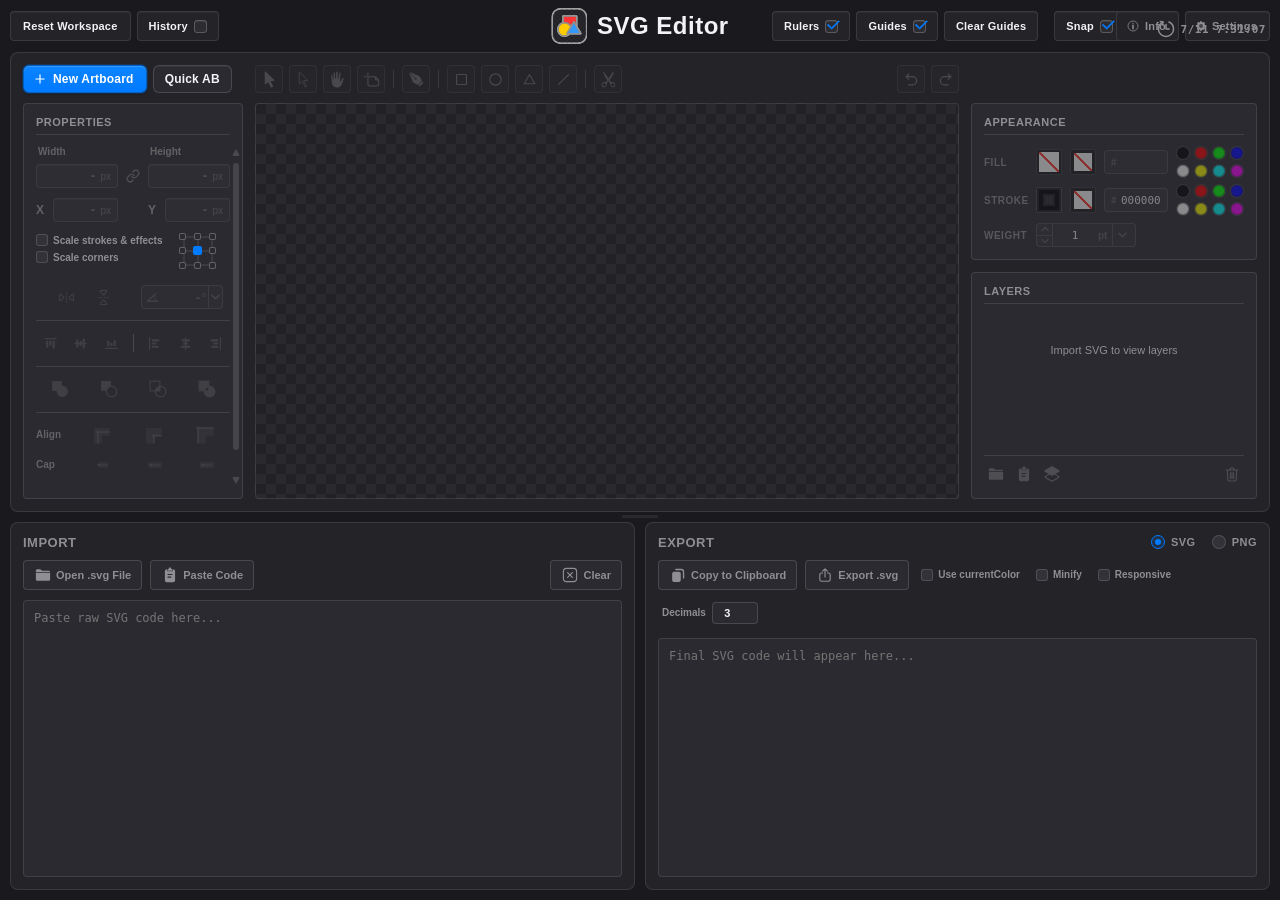
==== index.html @ 71829f22 "Add files via upload" ====
<!DOCTYPE html>
<html lang="en">
<head>
<meta charset="UTF-8">
<meta name="viewport" content="width=device-width, initial-scale=1.0">
<link rel="icon" type="image/svg+xml" href="images/SVG%20Shapes%20Logo%20MASTER.svg">
<link rel="apple-touch-icon" href="images/apple-touch-icon.png">
<title>SVG Editor</title>
  <link rel="stylesheet" href="css/style.css">
  <script>
    /* Restore the saved workspace split BEFORE first paint so the divider renders firmly at its
       saved position (no default-layout flash/jump). Set on documentElement so it inherits into
       the panels' flex-grow var; ui-common.js keeps the wrapper inline value in sync afterwards,
       and resetWorkspace() clears both. Mirrors the WS_KEY / applySplit logic in ui-common.js. */
    try {
      var pfWsSplit = parseFloat(localStorage.getItem('pf_wsSplit'));
      if (pfWsSplit >= 0 && pfWsSplit < 1) {
        document.documentElement.style.setProperty('--ws-top', pfWsSplit);
        document.documentElement.style.setProperty('--ws-bottom', 1 - pfWsSplit);
        if (pfWsSplit === 0) document.documentElement.classList.add('ws-top-collapsed');
      }
    } catch (e) {}
  </script>
</head>
<body>

<iframe id="cpIframe" src="pages/colorPicker/index.html" style="position: fixed; inset: 0; width: 100%; height: 100%; border: none; z-index: 9999; background: transparent; pointer-events: none;"></iframe>

  <div class="app-header">
    <div class="header-left-controls">
      <button class="ws-reset-btn" onclick="resetWorkspace()" title="Reset panel layout">Reset Workspace</button>
      <button id="btnToggleHistory" class="header-guide-btn" type="button" aria-pressed="false" title="Show the History panel"><span class="header-guide-label">History</span><span class="header-guide-check" aria-hidden="true"></span></button>
    </div>
    <h2><img class="app-logo" src="images/SVG%20Shapes%20Logo%20MASTER.svg" alt="" role="button" tabindex="0" aria-label="Load the SVG Editor logo into the editor">SVG Editor</h2>
    <div class="header-guide-controls" aria-label="Rulers and guides controls">
      <button id="btnToggleRulers" class="header-guide-btn is-checked" type="button" aria-pressed="true" title="Hide rulers"><span class="header-guide-label">Rulers</span><span class="header-guide-check" aria-hidden="true"></span></button>
      <button id="btnToggleGuides" class="header-guide-btn is-checked" type="button" aria-pressed="true" title="Hide guides"><span class="header-guide-label">Guides</span><span class="header-guide-check" aria-hidden="true"></span></button>
      <button id="btnClearGuides" class="header-guide-btn" type="button" title="Clear all guides">Clear Guides</button>
      <button id="btnToggleSnap" class="header-guide-btn header-snap-btn is-checked" type="button" aria-pressed="true" title="Disable snapping (hold Ctrl to invert while editing)"><span class="header-guide-label">Snap</span><span class="header-guide-check" aria-hidden="true"></span></button>
    </div>
    <div class="header-action-controls">
      <button id="btnAbout" class="settings-btn about-btn" type="button" title="SVG Editor Information" aria-haspopup="dialog" aria-expanded="false" aria-controls="aboutDialog">
        <svg class="icon-svg about-icon"><use href="#icon-info" xlink:href="#icon-info"></use></svg>
        <span>Info</span>
      </button>
      <button id="btnSettings" class="settings-btn" type="button" title="Settings" aria-label="Settings">
        <svg class="icon-svg settings-icon"><use href="#icon-settings" xlink:href="#icon-settings"></use></svg>
        <span>Settings</span>
      </button>
    </div>
    <button id="appVersion" class="app-version" type="button" data-app-version hidden aria-haspopup="dialog" aria-expanded="false" aria-controls="versionDialog" aria-label="Open official version details">
      <svg class="icon-svg app-version-icon"><use href="#icon-version" xlink:href="#icon-version"></use></svg>
      <span class="app-version-text" data-app-version-text></span>
    </button>
  </div>

  <div id="aboutOverlay" class="about-overlay" hidden>
    <section id="aboutDialog" class="about-dialog" role="dialog" aria-modal="true" aria-labelledby="aboutDialogTitle" aria-describedby="aboutDescription">
      <div class="about-dialog-head">
        <h3 id="aboutDialogTitle" class="about-dialog-title">
          <svg class="icon-svg about-title-icon" aria-hidden="true"><use href="#icon-info" xlink:href="#icon-info"></use></svg>
          <span>Information</span>
        </h3>
        <button id="aboutCloseBtn" class="about-close-btn" type="button" aria-label="Close Information">&times;</button>
      </div>

      <div class="about-dialog-body">
        <div class="about-hero">
          <img class="about-logo" src="images/SVG%20Shapes%20Logo%20MASTER.svg" alt="" aria-hidden="true">
          <div class="about-intro">
            <h2 class="about-app-name">SVG Editor</h2>
            <p class="about-copyright-subhead">&copy; 2026 Scott Simon. All rights reserved.</p>
            <p id="aboutDescription" class="about-description">A focused browser-based workspace for creating, editing, optimizing, and exporting SVG artwork. Designed to make everyday vector work fast, approachable, and precise.</p>
          </div>
        </div>

        <div class="about-meta-grid">
          <div class="about-meta-card">
            <span>Version</span>
            <strong data-app-version hidden></strong>
          </div>
          <div class="about-meta-card">
            <span>Made by</span>
            <strong>Scott Simon</strong>
          </div>
        </div>

        <p class="about-build-note">Built with HTML, CSS, and JavaScript.</p>
      </div>

      <div class="about-dialog-footer">
        <button id="aboutDismissBtn" class="about-dismiss-btn" type="button">Close</button>
      </div>
    </section>
  </div>

  <div id="versionOverlay" class="version-overlay" hidden>
    <section id="versionDialog" class="version-dialog" role="dialog" aria-modal="true" aria-labelledby="versionDialogTitle">
      <div class="version-dialog-head">
        <div class="version-dialog-id">
          <span class="version-dialog-icon">
            <svg class="icon-svg"><use href="#icon-version" xlink:href="#icon-version"></use></svg>
          </span>
          <div class="version-dialog-title-wrap">
            <span class="version-kicker">Official Version</span>
            <h3 id="versionDialogTitle" class="version-dialog-title">SVG Editor</h3>
          </div>
        </div>
        <button id="versionCloseBtn" class="version-close-btn" type="button" aria-label="Close official version details">
          <svg class="icon-svg"><use href="#icon-clear" xlink:href="#icon-clear"></use></svg>
        </button>
      </div>

      <div class="version-dialog-body">
        <div class="version-stamp">
          <span class="version-stamp-label">Last Updated</span>
          <strong id="versionFullDateTime" data-version-detail="fullDateTime"></strong>
        </div>
        <div class="version-detail-grid">
          <div class="version-detail">
            <span>Day</span>
            <strong data-version-detail="dayOfWeek"></strong>
          </div>
          <div class="version-detail">
            <span>Month</span>
            <strong data-version-detail="month"></strong>
          </div>
          <div class="version-detail">
            <span>Date</span>
            <strong data-version-detail="dateLong"></strong>
          </div>
          <div class="version-detail">
            <span>Time</span>
            <strong data-version-detail="time"></strong>
          </div>
        </div>
      </div>
    </section>
  </div>

  <div id="newArtboardOverlay" class="na-overlay" hidden>
    <section id="newArtboardDialog" class="na-dialog" role="dialog" aria-modal="true" aria-labelledby="naDialogTitle">
      <div class="na-head">
        <h3 id="naDialogTitle" class="na-title">New Artboard</h3>
        <button id="naCloseBtn" class="na-close-btn" type="button" aria-label="Close" onclick="closeNewArtboard()">&times;</button>
      </div>

      <div class="na-body">
        <div class="na-main">
          <div class="na-preview-wrap">
            <div class="na-stage"><div class="na-preview" id="naPreview"></div></div>
            <span class="na-preview-dims" id="naPreviewDims">1024 &times; 1024</span>
          </div>
          <div class="na-fields">
            <div class="na-field-rows">
              <label class="na-field">
                <span class="na-field-label">Width</span>
                <span class="na-input-wrap"><input id="naWidth" class="na-input" type="number" min="1" max="10000" inputmode="numeric" autocomplete="off" spellcheck="false" value="1024"><span class="na-unit">px</span></span>
              </label>
              <label class="na-field">
                <span class="na-field-label">Height</span>
                <span class="na-input-wrap"><input id="naHeight" class="na-input" type="number" min="1" max="10000" inputmode="numeric" autocomplete="off" spellcheck="false" value="1024"><span class="na-unit">px</span></span>
              </label>
              <span class="na-bracket" aria-hidden="true"></span>
              <button id="naConstrain" class="na-constrain" type="button" aria-pressed="false" aria-label="Constrain proportions" title="Constrain proportions">
                <svg class="icon-svg"><use href="#icon-link" xlink:href="#icon-link"></use></svg>
              </button>
            </div>
          </div>
        </div>

        <div class="na-presets" id="naPresets" role="group" aria-label="Preset artboard sizes">
          <button class="na-preset" type="button" data-w="24" data-h="24">24&times;24</button>
          <button class="na-preset" type="button" data-w="1024" data-h="1024">1024&times;1024</button>
          <button class="na-preset" type="button" data-w="2048" data-h="2048">2048&times;2048</button>
          <button class="na-preset" type="button" data-w="1920" data-h="1080">1920&times;1080</button>
          <button class="na-preset" type="button" data-w="3840" data-h="2160">3840&times;2160</button>
        </div>
      </div>

      <div class="na-footer" id="naFooter">
        <button class="na-btn na-btn-ghost" type="button" onclick="closeNewArtboard()">Cancel</button>
        <button id="naCreateBtn" class="na-btn na-btn-primary" type="button" onclick="confirmNewArtboard()">Create</button>
      </div>

      <div class="na-confirm" id="naConfirm" hidden>
        <p class="na-confirm-msg">Replace the current artwork? Your loaded SVG will be discarded.</p>
        <div class="na-confirm-actions">
          <button class="na-btn na-btn-ghost" type="button" onclick="cancelReplaceArtboard()">Keep Current</button>
          <button class="na-btn na-btn-danger" type="button" onclick="commitNewArtboard()">Replace &amp; Create</button>
        </div>
      </div>
    </section>
  </div>

  <div class="layout-wrapper">
    <div class="panel">
      <div class="panel-header-row">
        <div class="new-artboard-actions">
          <button id="btnNewArtboard" class="new-artboard-btn" type="button" onclick="openNewArtboard()" title="Create a new blank artboard">
            <svg class="icon-svg"><use href="#icon-plus" xlink:href="#icon-plus"></use></svg>
            <span>New Artboard</span>
          </button>
          <button id="btnQuickArtboard" class="quick-artboard-btn" type="button" onclick="createQuickArtboard()" title="Immediately start a new 1024 × 1024 project">Quick AB</button>
        </div>
        <div class="canvas-toolbar">
          <button id="btnSelectionTool" class="canvas-tool-btn" onclick="toggleSelectionTool(this)" title="Selection (V)" aria-label="Selection Tool" disabled>
            <svg class="icon-svg"><use href="#icon-selection-tool" xlink:href="#icon-selection-tool"></use></svg>
          </button>
          <button id="btnDirectSelectionTool" class="canvas-tool-btn" onclick="toggleDirectSelectionTool(this)" title="Direct Selection (A)" aria-label="Direct Selection Tool" disabled>
            <svg class="icon-svg"><use href="#icon-direct-selection" xlink:href="#icon-direct-selection"></use></svg>
          </button>
          <button id="btnHandTool" class="canvas-tool-btn" onclick="toggleHandTool(this)" title="Hand" aria-label="Hand Tool" disabled>
            <svg class="icon-svg"><use href="#icon-hand-tool" xlink:href="#icon-hand-tool"></use></svg>
          </button>
          <button id="btnArtboardTool" class="canvas-tool-btn" onclick="toggleArtboardTool(this)" title="Artboard (Shift+O)" aria-label="Artboard Tool" disabled>
            <svg class="icon-svg"><use href="#icon-artboard-tool" xlink:href="#icon-artboard-tool"></use></svg>
          </button>
          <span class="canvas-toolbar-divider" aria-hidden="true"></span>
          <button id="btnPenTool" class="canvas-tool-btn" onclick="togglePenTool(this)" title="Pen (P)" aria-label="Pen Tool" disabled>
            <svg class="icon-svg"><use href="#icon-pen-tool" xlink:href="#icon-pen-tool"></use></svg>
          </button>
          <span class="canvas-toolbar-divider" aria-hidden="true"></span>
          <button id="btnRectTool" class="canvas-tool-btn" onclick="toggleRectTool(this)" title="Rectangle (R)" aria-label="Rectangle Tool" disabled>
            <svg class="icon-svg"><use href="#icon-rect-tool" xlink:href="#icon-rect-tool"></use></svg>
          </button>
          <button id="btnEllipseTool" class="canvas-tool-btn" onclick="toggleEllipseTool(this)" title="Ellipse (E)" aria-label="Ellipse Tool" disabled>
            <svg class="icon-svg"><use href="#icon-ellipse-tool" xlink:href="#icon-ellipse-tool"></use></svg>
          </button>
          <button id="btnTriangleTool" class="canvas-tool-btn" onclick="toggleTriangleTool(this)" title="Triangle" aria-label="Triangle Tool" disabled>
            <svg class="icon-svg"><use href="#icon-triangle-tool" xlink:href="#icon-triangle-tool"></use></svg>
          </button>
          <button id="btnLineTool" class="canvas-tool-btn" onclick="toggleLineTool(this)" title="Line Segment (L)" aria-label="Line Segment Tool" disabled>
            <svg class="icon-svg"><use href="#icon-line-tool" xlink:href="#icon-line-tool"></use></svg>
          </button>
          <span class="canvas-toolbar-divider" aria-hidden="true"></span>
          <button id="btnScissorsTool" class="canvas-tool-btn" onclick="toggleScissorsTool(this)" title="Scissors (C)" aria-label="Scissors Tool" disabled>
            <svg class="icon-svg"><use href="#icon-scissors-tool" xlink:href="#icon-scissors-tool"></use></svg>
          </button>
        </div>
        <div class="history-bar">
          <button id="btnUndo" class="canvas-tool-btn" onclick="undoHistory()" title="Undo (Ctrl+Z)" aria-label="Undo" disabled>
            <svg class="icon-svg"><use href="#icon-undo" xlink:href="#icon-undo"></use></svg>
          </button>
          <button id="btnRedo" class="canvas-tool-btn" onclick="redoHistory()" title="Redo (Ctrl+Shift+Z)" aria-label="Redo" disabled>
            <svg class="icon-svg"><use href="#icon-redo" xlink:href="#icon-redo"></use></svg>
          </button>
        </div>
        <div class="pen-mode-bar" id="penModeBar" hidden>
          <button id="btnPenModeDraw" class="pen-mode-btn active" type="button" onclick="setPenToolMode('draw', this)" title="Pen: draw paths">Draw</button>
          <button id="btnPenModeAdd" class="pen-mode-btn" type="button" onclick="setPenToolMode('add', this)" title="Pen: add anchor points">Add</button>
          <button id="btnPenModeMinus" class="pen-mode-btn" type="button" onclick="setPenToolMode('minus', this)" title="Pen: delete anchor points">Minus</button>
        </div>
      </div>

        <div class="preview-container">
          <div class="side-panel panel-properties">
            <h4 class="panel-title">
            <span>Properties</span>
          </h4>
          <div class="props-wrap" id="propertiesWrap">
            <div class="props-scroll" id="propertiesScroll">
          <p class="props-empty" id="propertiesEmpty" hidden>No selection.</p>
          <div class="props-grid is-empty" id="propertiesGrid">
            <label class="prop-label" for="propX" title="Drag to change · click to type">X</label>
            <div class="prop-field"><input class="prop-value" id="propX" type="text" inputmode="decimal" autocomplete="off" spellcheck="false" value="-" disabled><span class="prop-unit">px</span></div>
            <label class="prop-label" for="propY" title="Drag to change · click to type">Y</label>
            <div class="prop-field"><input class="prop-value" id="propY" type="text" inputmode="decimal" autocomplete="off" spellcheck="false" value="-" disabled><span class="prop-unit">px</span></div>
            <label class="prop-label" for="propWidth" title="Drag to change · click to type">Width</label>
            <div class="prop-field"><input class="prop-value" id="propWidth" type="text" inputmode="decimal" autocomplete="off" spellcheck="false" value="-" disabled><span class="prop-unit">px</span></div>
            <label class="prop-label" for="propHeight" title="Drag to change · click to type">Height</label>
            <div class="prop-field"><input class="prop-value" id="propHeight" type="text" inputmode="decimal" autocomplete="off" spellcheck="false" value="-" disabled><span class="prop-unit">px</span></div>
            <button id="propConstrainBtn" class="props-link" type="button" aria-pressed="false" title="Constrain proportions" aria-label="Constrain Width and Height proportions" disabled>
              <svg class="icon-svg"><use href="#icon-link" xlink:href="#icon-link"></use></svg>
            </button>
            <div class="props-scale-opts" id="propsScaleOpts">
              <label class="cb-label"><input type="checkbox" id="propScaleStrokes" onchange="toggleScaleStrokesEffects(this.checked)"> <span class="cb-custom"></span> Scale strokes &amp; effects</label>
              <label class="cb-label"><input type="checkbox" id="propScaleCorners" onchange="toggleScaleCorners(this.checked)"> <span class="cb-custom"></span> Scale corners</label>
              <label class="cb-label props-ab-only"><input type="checkbox" id="propScaleContents" onchange="toggleScaleContentsWithArtboard(this.checked)"> <span class="cb-custom"></span> Scale contents with artboard</label>
            </div>
            <div class="props-transform" id="propsTransformGroup">
              <div class="props-flip-group" role="group" aria-label="Flip selected element">
                <button class="props-transform-btn" type="button" data-prop-flip="horizontal" title="Flip Horizontally" aria-label="Flip Horizontally" disabled>
                  <svg class="icon-svg"><use href="#icon-flip-horizontal" xlink:href="#icon-flip-horizontal"></use></svg>
                </button>
                <button class="props-transform-btn" type="button" data-prop-flip="vertical" title="Flip Vertically" aria-label="Flip Vertically" disabled>
                  <svg class="icon-svg"><use href="#icon-flip-vertical" xlink:href="#icon-flip-vertical"></use></svg>
                </button>
              </div>
              <div class="props-rotate-field" role="group" aria-label="Rotate selected element">
                <svg class="icon-svg props-angle-icon" id="propAngleIcon" title="Drag to rotate"><use href="#icon-angle" xlink:href="#icon-angle"></use></svg>
                <input class="prop-rotate-value" id="propRotate" type="text" inputmode="decimal" autocomplete="off" spellcheck="false" value="-" disabled>
                <span class="prop-unit">&deg;</span>
                <button class="props-rotate-dd-btn" id="propRotatePreset" type="button" tabindex="-1" title="Angle presets (45°)" aria-label="Angle presets" disabled>
                  <svg viewBox="0 0 10 6" aria-hidden="true"><path d="M1 1L5 5L9 1" fill="none" stroke="currentColor" stroke-width="1.4" stroke-linecap="round" stroke-linejoin="round"/></svg>
                </button>
              </div>
            </div>
            <div class="props-align" id="propsAlignGroup" role="group" aria-label="Align selected element to artboard">
              <button class="props-align-btn" type="button" data-prop-align="top" title="Vertical Align Top" aria-label="Vertical Align Top" disabled>
                <svg class="icon-svg"><use href="#icon-align-top" xlink:href="#icon-align-top"></use></svg>
              </button>
              <button class="props-align-btn" type="button" data-prop-align="vcenter" title="Vertical Align Center" aria-label="Vertical Align Center" disabled>
                <svg class="icon-svg"><use href="#icon-align-vcenter" xlink:href="#icon-align-vcenter"></use></svg>
              </button>
              <button class="props-align-btn" type="button" data-prop-align="bottom" title="Vertical Align Bottom" aria-label="Vertical Align Bottom" disabled>
                <svg class="icon-svg"><use href="#icon-align-bottom" xlink:href="#icon-align-bottom"></use></svg>
              </button>
              <span class="props-align-divider" aria-hidden="true"></span>
              <button class="props-align-btn" type="button" data-prop-align="left" title="Horizontal Align Left" aria-label="Horizontal Align Left" disabled>
                <svg class="icon-svg"><use href="#icon-align-left" xlink:href="#icon-align-left"></use></svg>
              </button>
              <button class="props-align-btn" type="button" data-prop-align="hcenter" title="Horizontal Align Center" aria-label="Horizontal Align Center" disabled>
                <svg class="icon-svg"><use href="#icon-align-hcenter" xlink:href="#icon-align-hcenter"></use></svg>
              </button>
              <button class="props-align-btn" type="button" data-prop-align="right" title="Horizontal Align Right" aria-label="Horizontal Align Right" disabled>
                <svg class="icon-svg"><use href="#icon-align-right" xlink:href="#icon-align-right"></use></svg>
              </button>
            </div>
            <div class="props-pathfinder" id="propsPathfinderGroup" role="group" aria-label="Pathfinder">
              <button class="props-pf-btn" type="button" data-pf-op="unite" title="Pathfinder: Unite" aria-label="Pathfinder Unite" disabled>
                <svg class="icon-svg"><use href="#icon-pathfinder-unite" xlink:href="#icon-pathfinder-unite"></use></svg>
              </button>
              <button class="props-pf-btn" type="button" data-pf-op="minus-front" title="Pathfinder: Minus Front" aria-label="Pathfinder Minus Front" disabled>
                <svg class="icon-svg"><use href="#icon-pathfinder-minus-front" xlink:href="#icon-pathfinder-minus-front"></use></svg>
              </button>
              <button class="props-pf-btn" type="button" data-pf-op="intersect" title="Pathfinder: Intersect" aria-label="Pathfinder Intersect" disabled>
                <svg class="icon-svg"><use href="#icon-pathfinder-intersect" xlink:href="#icon-pathfinder-intersect"></use></svg>
              </button>
              <button class="props-pf-btn" type="button" data-pf-op="exclude" title="Pathfinder: Exclude" aria-label="Pathfinder Exclude" disabled>
                <svg class="icon-svg"><use href="#icon-pathfinder-exclude" xlink:href="#icon-pathfinder-exclude"></use></svg>
              </button>
            </div>
            <div class="props-stroke-opts" id="propsStrokeOptsGroup" role="group" aria-label="Stroke options">
              <div class="props-stroke-row" role="group" aria-label="Align stroke">
                <span class="props-stroke-label">Align</span>
                <button class="props-stroke-btn" type="button" data-stroke-align="center" title="Align Stroke: Center" aria-label="Align Stroke to Center" aria-pressed="false" disabled>
                  <svg class="icon-svg"><use href="#icon-stroke-align-center" xlink:href="#icon-stroke-align-center"></use></svg>
                </button>
                <button class="props-stroke-btn" type="button" data-stroke-align="inner" title="Align Stroke: Inside" aria-label="Align Stroke to Inside" aria-pressed="false" disabled>
                  <svg class="icon-svg"><use href="#icon-stroke-align-inner" xlink:href="#icon-stroke-align-inner"></use></svg>
                </button>
                <button class="props-stroke-btn" type="button" data-stroke-align="outer" title="Align Stroke: Outside" aria-label="Align Stroke to Outside" aria-pressed="false" disabled>
                  <svg class="icon-svg"><use href="#icon-stroke-align-outer" xlink:href="#icon-stroke-align-outer"></use></svg>
                </button>
              </div>
              <div class="props-stroke-row" role="group" aria-label="Stroke cap">
                <span class="props-stroke-label">Cap</span>
                <button class="props-stroke-btn" type="button" data-stroke-cap="butt" title="Cap: Butt" aria-label="Butt Cap" aria-pressed="false" disabled>
                  <svg class="icon-svg"><use href="#icon-stroke-cap-butt" xlink:href="#icon-stroke-cap-butt"></use></svg>
                </button>
                <button class="props-stroke-btn" type="button" data-stroke-cap="round" title="Cap: Round" aria-label="Round Cap" aria-pressed="false" disabled>
                  <svg class="icon-svg"><use href="#icon-stroke-cap-round" xlink:href="#icon-stroke-cap-round"></use></svg>
                </button>
                <button class="props-stroke-btn" type="button" data-stroke-cap="square" title="Cap: Projecting" aria-label="Projecting Cap" aria-pressed="false" disabled>
                  <svg class="icon-svg"><use href="#icon-stroke-cap-projecting" xlink:href="#icon-stroke-cap-projecting"></use></svg>
                </button>
              </div>
              <div class="props-stroke-row" role="group" aria-label="Stroke corner">
                <span class="props-stroke-label">Corner</span>
                <button class="props-stroke-btn" type="button" data-stroke-join="miter" title="Corner: Miter" aria-label="Miter Corner" aria-pressed="false" disabled>
                  <svg class="icon-svg"><use href="#icon-stroke-join-miter" xlink:href="#icon-stroke-join-miter"></use></svg>
                </button>
                <button class="props-stroke-btn" type="button" data-stroke-join="round" title="Corner: Round" aria-label="Round Corner" aria-pressed="false" disabled>
                  <svg class="icon-svg"><use href="#icon-stroke-join-round" xlink:href="#icon-stroke-join-round"></use></svg>
                </button>
                <button class="props-stroke-btn" type="button" data-stroke-join="bevel" title="Corner: Bevel" aria-label="Bevel Corner" aria-pressed="false" disabled>
                  <svg class="icon-svg"><use href="#icon-stroke-join-bevel" xlink:href="#icon-stroke-join-bevel"></use></svg>
                </button>
              </div>
            </div>
            <div class="props-refpoint" id="propsRefPoint" role="group" aria-label="Reference point" title="Reference point">
              <button class="props-rp-dot" type="button" data-rp="tl" aria-label="Reference point top-left"></button>
              <button class="props-rp-dot" type="button" data-rp="tc" aria-label="Reference point top-center"></button>
              <button class="props-rp-dot" type="button" data-rp="tr" aria-label="Reference point top-right"></button>
              <button class="props-rp-dot" type="button" data-rp="ml" aria-label="Reference point middle-left"></button>
              <button class="props-rp-dot active" type="button" data-rp="mc" aria-label="Reference point middle-center"></button>
              <button class="props-rp-dot" type="button" data-rp="mr" aria-label="Reference point middle-right"></button>
              <button class="props-rp-dot" type="button" data-rp="bl" aria-label="Reference point bottom-left"></button>
              <button class="props-rp-dot" type="button" data-rp="bc" aria-label="Reference point bottom-center"></button>
              <button class="props-rp-dot" type="button" data-rp="br" aria-label="Reference point bottom-right"></button>
            </div>
          </div>
            </div>
            <div class="custom-scroll-track"><div class="custom-scroll-thumb"></div></div>
          </div>
        </div>

        <div class="preview-box" id="previewArea">
          <div class="ruler-corner" id="rulerCorner" aria-hidden="true" hidden></div>
          <canvas class="canvas-ruler canvas-ruler-h" id="rulerH" aria-hidden="true" hidden></canvas>
          <canvas class="canvas-ruler canvas-ruler-v" id="rulerV" aria-hidden="true" hidden></canvas>
          <canvas class="guide-overlay" id="guideOverlay" aria-hidden="true" hidden></canvas>
          <div class="artboard-overlay" id="artboardOverlay" hidden></div>
          <svg class="canvas-overlay" id="selectionOverlay" preserveAspectRatio="none" aria-hidden="true" focusable="false" hidden></svg>
          <svg class="canvas-overlay" id="directSelectionOverlay" preserveAspectRatio="none" aria-hidden="true" focusable="false" hidden></svg>
          <svg class="canvas-overlay" id="shapeToolOverlay" preserveAspectRatio="none" aria-hidden="true" focusable="false" hidden></svg>
          <svg class="canvas-overlay" id="penToolOverlay" preserveAspectRatio="none" aria-hidden="true" focusable="false" hidden></svg>
          <svg class="canvas-overlay" id="scissorsToolOverlay" preserveAspectRatio="none" aria-hidden="true" focusable="false" hidden></svg>
          <svg class="canvas-overlay snap-overlay" id="snapOverlay" preserveAspectRatio="none" aria-hidden="true" focusable="false" hidden></svg>
          <div class="canvas-statusbar" id="canvasStatusBar" hidden>
            <div class="cs-cluster">
              <div class="cs-artboard-dims" id="csArtboardDims" aria-live="off">0 x 0 px</div>
              <span class="cs-divider"></span>
              <button class="cs-btn" onclick="zoomStep(-1)" title="Zoom out" aria-label="Zoom out">
                <svg class="icon-svg"><use href="#icon-minus" xlink:href="#icon-minus"></use></svg>
              </button>
              <button class="cs-zoom" id="csZoomValue" onclick="beginZoomEdit()" title="Set zoom">100%</button>
              <button class="cs-btn" onclick="zoomStep(1)" title="Zoom in" aria-label="Zoom in">
                <svg class="icon-svg"><use href="#icon-plus" xlink:href="#icon-plus"></use></svg>
              </button>
              <span class="cs-divider"></span>
              <button class="cs-btn" onclick="fitToCanvas(true)" title="Fit to canvas" aria-label="Fit to canvas">
                <svg class="icon-svg"><use href="#icon-fit-screen" xlink:href="#icon-fit-screen"></use></svg>
              </button>
            </div>
            <div class="cs-snap-label" id="csSnapLabel" aria-live="off" hidden></div>
          </div>
        </div>
        
        <div class="right-dock">

        <div class="side-panel panel-appearance" id="appearancePanel">
          <div class="panel-header-flex">
            <h4 class="panel-title" style="border:none; margin:0; padding:0;">Appearance</h4>
          </div>
          <div class="ap-rows" id="appearanceRows">
            <div class="ap-row" id="apFillRow">
              <span class="ap-label">Fill</span>
              <div class="picker-wrap" id="apFillSwatch" title="Fill color"></div>
              <button class="ap-none-btn" id="apFillNone" type="button" title="None" aria-label="Set fill to none" aria-pressed="false"></button>
              <div class="cp-input-group hex-target ap-hex" id="apFillHexGroup"><span class="cp-unit">#</span><input class="cp-hex-input" id="apFillHex" type="text" maxlength="6" spellcheck="false" autocomplete="off" aria-label="Fill hex color"></div>
              <div class="preset-group ap-presets" id="apFillPresets"></div>
            </div>
            <div class="ap-row" id="apStrokeRow">
              <span class="ap-label">Stroke</span>
              <div class="picker-wrap picker-wrap-stroke" id="apStrokeSwatch" title="Stroke color"></div>
              <button class="ap-none-btn" id="apStrokeNone" type="button" title="None" aria-label="Set stroke to none" aria-pressed="false"></button>
              <div class="cp-input-group hex-target ap-hex" id="apStrokeHexGroup"><span class="cp-unit">#</span><input class="cp-hex-input" id="apStrokeHex" type="text" maxlength="6" spellcheck="false" autocomplete="off" aria-label="Stroke hex color"></div>
              <div class="preset-group ap-presets" id="apStrokePresets"></div>
            </div>
            <div class="ap-row ap-weight-row" id="apWeightRow">
              <span class="ap-label">Weight</span>
              <div class="ap-weight-mount" id="apWeightMount"></div>
            </div>
          </div>
        </div>

        <div class="side-panel panel-layers">

          <div class="panel-header-flex">
            <h4 class="panel-title" style="border:none; margin:0; padding:0;">Layers</h4>
          </div>

          <div class="layers-wrap" id="layersWrap">
            <div class="layers-list" id="layersList">
               <div style="font-size: 11px; color: var(--text-secondary); text-align: center; margin-top: 30px;">Import SVG to view layers</div>
            </div>
            <div class="custom-scroll-track">
              <div class="custom-scroll-thumb"></div>
            </div>
          </div>

          <div class="layers-toolbar" id="layersToolbar">
            <button id="btnImportLayer" class="layer-import-btn" onclick="openLayerImportPicker()" title="Import Layer" aria-label="Import Layer" disabled>
              <svg class="icon-svg"><use href="#icon-folder" xlink:href="#icon-folder"></use></svg>
            </button>
            <button id="btnPasteLayer" class="layer-paste-btn" onclick="pasteLayerFromClipboard()" title="Paste from Clipboard" aria-label="Paste from Clipboard" disabled>
              <svg class="icon-svg"><use href="#icon-paste" xlink:href="#icon-paste"></use></svg>
            </button>
            <input type="file" id="layerFileInput" accept=".svg,.svgz,.png,.jpg,.jpeg,.webp,.bmp,image/svg+xml,image/png,image/jpeg,image/webp,image/bmp" multiple hidden>
            <button id="btnDuplicateLayer" class="layer-duplicate-btn" onclick="duplicateSelectedLayer()" title="Duplicate selected layer" aria-label="Duplicate selected layer" disabled>
              <svg class="icon-svg"><use href="#icon-layers-duplicate" xlink:href="#icon-layers-duplicate"></use></svg>
            </button>
            <button id="btnDeleteLayer" class="layer-delete-btn" onclick="deleteSelectedLayer()" title="Delete selected layer" aria-label="Delete selected layer" disabled>
              <svg class="icon-svg"><use href="#icon-trash" xlink:href="#icon-trash"></use></svg>
            </button>
          </div>

        </div>

        </div>
      </div>
    </div>

    <div class="panel-resizer" id="wsResizer" ondblclick="resetWorkspace()" title="Drag to resize panels (double-click to reset)">
      <span class="ws-grip"></span>
    </div>

    <div class="io-grid">
      <div class="panel panel-import">
        <h3 class="panel-header">Import</h3>
        <div class="controls">
          <label class="opt-btn">
            <svg class="icon-svg"><use href="#icon-folder" xlink:href="#icon-folder"></use></svg> Open .svg File
            <input type="file" id="fileInput" accept=".svg,.svgz,.png,.jpg,.jpeg,.webp,.bmp,image/svg+xml,image/png,image/jpeg,image/webp,image/bmp">
          </label>
          <button class="opt-btn" onclick="focusAndSelectSVG(this)">
            <svg class="icon-svg"><use href="#icon-paste" xlink:href="#icon-paste"></use></svg> Paste Code
          </button>
          <input type="text" id="importMiniInput" class="import-mini-input" placeholder="Paste raw SVG code here..." spellcheck="false" autocomplete="off">
          <button class="opt-btn import-clear-btn" onclick="clearSVG(this)">
            <svg class="icon-svg"><use href="#icon-clear" xlink:href="#icon-clear"></use></svg> Clear
          </button>
        </div>
        <div class="textarea-wrap" id="importWrap">
          <textarea id="inputStr" placeholder="Paste raw SVG code here..."></textarea>
          <div class="custom-scroll-track">
            <div class="custom-scroll-thumb"></div>
          </div>
        </div>
      </div>

      <div class="panel panel-export">
        <div class="panel-header-row">
          <h3 class="panel-header">Export</h3>
          <div class="export-format-toggle">
            <label class="radio-label"><input type="radio" name="exportFormat" value="svg" checked onchange="toggleExportFormat()"> <span class="radio-custom"></span> SVG</label>
            <label class="radio-label"><input type="radio" name="exportFormat" value="png" onchange="toggleExportFormat()"> <span class="radio-custom"></span> PNG</label>
          </div>
        </div>
        <div class="controls" id="exportControlsWrapper">
          <button id="btnCopyExport" class="opt-btn" onclick="copyOutput(this)">
            <svg class="icon-svg"><use href="#icon-copy" xlink:href="#icon-copy"></use></svg> <span>Copy to Clipboard</span> <svg class="icon-svg copy-check-icon"><use href="#icon-check" xlink:href="#icon-check"></use></svg>
          </button>
          <button id="btnSaveExport" class="opt-btn" onclick="executeExport()">
            <svg class="icon-svg"><use href="#icon-share" xlink:href="#icon-share"></use></svg> <span>Export .svg</span>
          </button>
          <label id="svgUseCurrentColorWrap" class="cb-label export-current-color-toggle">
            <input type="checkbox" id="svgUseCurrentColor" onchange="toggleSvgUseCurrentColor(this.checked)"> <span class="cb-custom"></span> Use currentColor
          </label>
          <label id="svgMinifyWrap" class="cb-label export-current-color-toggle">
            <input type="checkbox" id="svgMinify" onchange="toggleSvgMinify(this.checked)"> <span class="cb-custom"></span> Minify
          </label>
          <label id="svgResponsiveWrap" class="cb-label export-current-color-toggle">
            <input type="checkbox" id="svgResponsive" onchange="toggleSvgResponsive(this.checked)"> <span class="cb-custom"></span> Responsive
          </label>
          <label id="svgDecimalsWrap" class="export-decimals-toggle" title="Decimal places of precision for exported coordinates">
            Decimals
            <input type="number" id="svgDecimals" min="0" max="6" step="1" value="3" onchange="setSvgExportPrecision(this.value)">
          </label>
        </div>
        
        <div class="textarea-wrap" id="exportWrap">
          <textarea id="outputStr" readonly placeholder="Final SVG code will appear here..."></textarea>
          <div class="custom-scroll-track">
            <div class="custom-scroll-thumb"></div>
          </div>
        </div>

        <div class="png-framed-wrap" id="pngExportWrap" style="display: none;">
            <div class="png-left-col">
                
                <div class="dim-header-row">
                    <span class="dim-label">SIZE</span>
                    <label class="cb-label">
                      <input type="checkbox" id="pngHoldRes" onchange="handlePngHoldToggle(this.checked)"> <span class="cb-custom"></span> Hold
                    </label>
                </div>
                
                <div class="dim-row">
                    <span class="sub-label">Width:</span>
                    <div class="dim-group">
                        <input type="number" id="pngW" class="dim-input" oninput="handlePngDimChange('w')">
                        <span class="dim-unit">px</span>
                    </div>
                </div>
                <div class="dim-row">
                    <span class="sub-label">Height:</span>
                    <div class="dim-group">
                        <input type="number" id="pngH" class="dim-input" oninput="handlePngDimChange('h')">
                        <span class="dim-unit">px</span>
                    </div>
                </div>
                
                <div class="png-divider"></div>
                
                <div class="bg-header-row">
                    <span class="dim-label">BACKGROUND</span>
                    <label class="cb-label">
                      <input type="checkbox" id="pngClipBounds" onchange="handlePngClipToggle(this.checked)"> <span class="cb-custom"></span> Clip to Ink Bounds
                    </label>
                </div>
                
                <div class="bg-preset-row">
                    <button class="bg-preset-btn active bg-transparent-btn checkerboard-bg" data-bg="transparent" onclick="setPngBg('transparent')" title="Transparent"></button>
                    <button class="bg-preset-btn" data-bg="#000000" onclick="setPngBg('#000000')" title="Black" style="background: #000000;"></button>
                    <button class="bg-preset-btn" data-bg="#ffffff" onclick="setPngBg('#ffffff')" title="White" style="background: #ffffff;"></button>
                    
                    <button class="bg-preset-btn" id="btnCustomPngBg" onclick="openPngBgPicker()" title="Custom Color/Gradient">
                        <div class="png-picker-center" id="customPngBgCenter"></div>
                    </button>
                </div>
                
            </div>
            
            <div class="png-right-col">
                <div class="png-preview-box" id="pngPreviewBox">
                    <img id="pngPreviewImg" class="checkerboard-bg">
                </div>
            </div>
        </div>
      </div>
    </div>
  </div>

<div id="historyPanel" class="history-panel" hidden>
  <div id="historyPanelBar" class="history-panel__bar">
    <span class="history-panel__title">History</span>
    <div class="history-panel__nav">
      <button id="historyUndo" class="history-panel__nav-btn" type="button" title="Undo (Ctrl+Z)" aria-label="Undo" disabled><svg class="icon-svg"><use href="#icon-undo" xlink:href="#icon-undo"></use></svg></button>
      <button id="historyRedo" class="history-panel__nav-btn" type="button" title="Redo (Ctrl+Shift+Z)" aria-label="Redo" disabled><svg class="icon-svg"><use href="#icon-redo" xlink:href="#icon-redo"></use></svg></button>
      <button id="historyClose" class="history-panel__nav-btn history-panel__close" type="button" title="Close" aria-label="Close History panel">&times;</button>
    </div>
  </div>
  <div id="historyList" class="history-panel__list" role="list"></div>
  <div id="historyPanelResize" class="history-panel__resize" title="Drag to resize height" aria-hidden="true"></div>
</div>

<script src="js/ICONS (linked).js"></script>
<script src="js/custom-cursors.js"></script>
<script src="js/version.js"></script>
<script src="js/app-state.js"></script>
<script src="js/dom-utils.js"></script>
<script src="js/ui-common.js"></script>
<script src="js/preview-renderer.js"></script>
<script src="js/color-picker-bridge.js"></script>
<script src="js/svg-import.js"></script>
<script src="js/layers.js"></script>
<script src="js/export.js"></script>
<script src="js/hand-tool.js"></script>
<script src="js/artboard-tool.js"></script>
<script src="js/selection-tool.js"></script>
<script src="js/direct-selection-tool.js"></script>
<script src="js/shape-tools.js"></script>
<script src="js/pen-tool.js"></script>
<script src="js/scissors-tool.js"></script>
<script src="js/rulers-guides.js"></script>
<script src="js/snapping.js"></script>
<script src="js/properties.js"></script>
<script src="js/path-finder.js"></script>
<script src="js/history.js"></script>
<script src="js/history-panel.js"></script>
<script src="js/app-init.js"></script>
<script src="js/new-artboard.js"></script>
<script src="js/logo-load.js"></script>
</body>
</html>
---- css/style.css ----
:root {
  --bg:#1a1a1e; --bg-secondary:#242428; --bg-hover:#35353d; --surface:#2a2a30; --surface-raised:#323238; 
  --border:rgba(255,255,255,0.1); --border-strong:rgba(255,255,255,0.14); --text:#f2f2f7; 
  --text-secondary:#8e8e93; --text-tertiary:#636366; --accent:#007aff; --accent-hover:#0a84ff; 
  --accent-dim:rgba(0,122,255,0.15); --success:#34c759; --radius:8px; 
  --font:-apple-system, BlinkMacSystemFont, "Segoe UI", Roboto, sans-serif; --properties-panel-w:220px;
  --right-dock-w:286px; /* appearance-row content width: 44+26+26+64+66 cols + 4*8 gaps + panel padding/border */
  --ruler-size:20px; --ruler-bg:#242428; --ruler-tick:rgba(242,242,247,0.48); --ruler-text:rgba(242,242,247,0.68);
  --guide-color:#00dcff; --guide-selected:#3167ff;
  --snap-guide:#ff2fd2;
}
html, body { height:100%; height:100dvh; overflow:hidden; overscroll-behavior:none; touch-action:none; user-select:none; -webkit-user-select:none; margin:0; }

body.is-dragging, body.is-dragging * { cursor: default !important; }
body.is-resizing-ws, body.is-resizing-ws * { cursor: ns-resize !important; }
body.is-panning, body.is-panning * { cursor: grabbing !important; }
body.is-hist-dragging, body.is-hist-dragging * { cursor: grabbing !important; }
body.is-hist-resizing, body.is-hist-resizing * { cursor: ns-resize !important; }
body.is-scrubbing-prop, body.is-scrubbing-prop * { cursor: ew-resize !important; }
body.is-guide-creating, body.is-guide-creating * { cursor: default !important; }
body.ruler-bound-hover, body.ruler-bound-hover * { cursor: default !important; }
body.guide-cur-v, body.guide-cur-v * { cursor: ew-resize !important; }
body.guide-cur-h, body.guide-cur-h * { cursor: ns-resize !important; }

body { padding:10px; box-sizing:border-box; background:var(--bg); color:var(--text); font-family:var(--font); display:flex; flex-direction:column; align-items:center; gap:10px; }
h2 { position:relative; margin:0; font-weight:600; letter-spacing:0.5px; flex-shrink:0; }
.app-logo { position:absolute; right:100%; top:50%; transform:translateY(-50%); height:1.5em; width:auto; margin-right:0.4em; cursor:pointer; user-select:none; transition:opacity 0.15s ease; }
.app-logo:hover { opacity:0.82; }
.app-logo:focus-visible { outline:2px solid var(--accent); outline-offset:3px; border-radius:6px; }

.app-header { position:relative; width:100%; max-width:1400px; min-height:32px; display:block; flex-shrink:0; }
.app-header h2 { position:absolute; left:50%; top:50%; transform:translate(-50%, -50%); display:flex; align-items:center; gap:0.4em; }
.app-header .app-logo { position:static; transform:none; height:1.5em; margin-right:0; }
.header-left-controls { position:absolute; left:0; top:50%; transform:translateY(-50%); display:flex; align-items:center; gap:6px; }
.ws-reset-btn { height:30px; display:inline-flex; align-items:center; justify-content:center; box-sizing:border-box; background:var(--bg-secondary); color:var(--text); border:1px solid var(--border); border-radius:4px; padding:0 12px; font-family:var(--font); font-size:11px; font-weight:600; letter-spacing:0.2px; cursor:pointer; transition:0.15s; touch-action:manipulation; box-shadow:inset 0 1px 0 rgba(255,255,255,0.04); }
.ws-reset-btn:hover { background:var(--bg-secondary); color:var(--text); border-color:var(--border); }
.header-action-controls { position:absolute; right:0; top:50%; transform:translateY(-50%); display:flex; align-items:center; gap:6px; }
.settings-btn { height:30px; display:inline-flex; align-items:center; justify-content:center; gap:6px; box-sizing:border-box; background:var(--bg-secondary); color:var(--text-secondary); border:1px solid var(--border); border-radius:4px; padding:0 12px 0 10px; font-family:var(--font); font-size:11px; line-height:1; font-weight:600; letter-spacing:0.2px; cursor:pointer; transition:0.15s; touch-action:manipulation; box-shadow:inset 0 1px 0 rgba(255,255,255,0.04); }
.settings-btn:hover, .settings-btn:focus-visible { background:var(--bg-secondary); color:var(--text-secondary); border-color:var(--border); outline:none; }
.settings-btn .settings-icon { width:10px; height:10px; flex:0 0 10px; display:block; }
.settings-btn span { display:block; line-height:1; }
.about-btn .about-icon { width:12px; height:12px; flex:0 0 12px; display:block; }
.app-version { position:fixed; right:14px; top:14px; z-index:100; max-width:35vw; height:30px; display:flex; align-items:center; gap:6px; overflow:hidden; white-space:nowrap; color:var(--text-secondary); background:transparent; border:none; padding:0; font-family:monospace; font-size:11px; font-weight:600; letter-spacing:0.5px; cursor:pointer; transition:color 0.15s ease; touch-action:manipulation; }
.app-version[hidden] { display:none; }
.app-version:hover, .app-version:focus-visible { color:var(--text); outline:none; }
.app-version:focus-visible { text-decoration:underline; text-underline-offset:3px; }
.app-version-icon { width:14px; height:14px; }
.app-version-text { min-width:0; overflow:hidden; text-overflow:ellipsis; }
.header-guide-controls { position:absolute; left:calc(50% + 132px); top:50%; transform:translateY(-50%); margin-left:0; display:flex; align-items:center; gap:6px; flex-shrink:0; }
.header-guide-btn { height:30px; padding:0 11px; box-sizing:border-box; display:inline-flex; align-items:center; justify-content:center; gap:6px; color:var(--text); background:var(--bg-secondary); border:1px solid var(--border); border-radius:4px; font-family:var(--font); font-size:11px; font-weight:600; letter-spacing:0.2px; cursor:pointer; transition:0.15s; touch-action:manipulation; box-shadow:inset 0 1px 0 rgba(255,255,255,0.04); }
.header-guide-btn:hover, .header-guide-btn:focus-visible { color:var(--text); background:var(--bg-secondary); border-color:var(--border); outline:none; }
.header-guide-label { line-height:1; }
.header-guide-check { position:relative; width:13px; height:13px; flex:0 0 13px; box-sizing:border-box; border:1px solid rgba(255,255,255,0.22); border-radius:3.5px; background:rgba(255,255,255,0.045); transition:0.15s; box-shadow:inset 0 1px 0 rgba(255,255,255,0.07); }
.header-guide-btn:hover .header-guide-check, .header-guide-btn:focus-visible .header-guide-check { border-color:rgba(255,255,255,0.28); background:rgba(255,255,255,0.07); }
.header-guide-btn.is-checked { color:var(--text); background:var(--bg-secondary); border-color:var(--border); }
.header-guide-btn.is-checked:hover, .header-guide-btn.is-checked:focus-visible { background:var(--bg-secondary); border-color:var(--border); }
.header-guide-check { overflow:visible; }
.header-guide-btn.is-checked .header-guide-check::after { content:''; position:absolute; left:4px; top:-4px; width:4.5px; height:10px; border:solid var(--accent); border-width:0 2.5px 2.5px 0; border-radius:1px; transform:rotate(45deg); }
.header-snap-btn { margin-left:10px; }

.about-overlay { position:fixed; inset:0; z-index:10040; display:flex; align-items:center; justify-content:center; padding:16px; box-sizing:border-box; background:rgba(10,10,14,0.5); backdrop-filter:blur(7px) saturate(1.12); -webkit-backdrop-filter:blur(7px) saturate(1.12); }
.about-overlay[hidden] { display:none; }
.about-dialog { width:min(500px, calc(100vw - 32px)); max-height:calc(100dvh - 32px); display:flex; flex-direction:column; overflow:hidden; color:var(--text); background:var(--surface); border:1px solid var(--border-strong); border-radius:14px; box-shadow:0 24px 60px rgba(0,0,0,0.55), 0 0 0 1px rgba(0,0,0,0.3); animation:about-dialog-in 0.2s ease-out; }
.about-dialog-head { display:flex; align-items:center; justify-content:space-between; gap:12px; padding:8px 14px; flex-shrink:0; background:var(--bg-secondary); border-bottom:1px solid var(--border); }
.about-dialog-title { display:flex; align-items:center; gap:7px; margin:0; color:var(--text); font-size:14px; font-weight:600; }
.about-dialog-title .about-title-icon { width:14px; height:14px; flex:0 0 14px; }
.about-close-btn { padding:0 4px; color:var(--text-secondary); background:transparent; border:none; font-family:var(--font); font-size:18px; line-height:1; cursor:default; transition:color 0.15s; touch-action:manipulation; }
.about-close-btn:hover, .about-close-btn:focus-visible { color:var(--text); outline:none; }
.about-dialog-body { padding:22px; overflow-y:auto; }
.about-hero { display:grid; grid-template-columns:104px minmax(0, 1fr); align-items:center; gap:20px; }
.about-logo { display:block; width:104px; height:104px; object-fit:contain; }
.about-intro { min-width:0; }
.about-meta-card span { display:block; color:var(--text-secondary); font-size:10px; font-weight:700; text-transform:uppercase; letter-spacing:0.8px; }
.about-app-name { margin:0 0 4px; color:var(--text); font-size:26px; line-height:1.05; font-weight:750; letter-spacing:-0.6px; }
.about-copyright-subhead { margin:0 0 10px; color:var(--text-tertiary); font-size:10.5px; line-height:1.35; font-weight:600; letter-spacing:0.1px; }
.about-description { margin:0; color:var(--text-secondary); font-size:12.5px; line-height:1.58; }
.about-meta-grid { display:grid; grid-template-columns:1fr 1fr; gap:10px; margin-top:20px; }
.about-meta-card { min-width:0; padding:12px 13px; background:var(--bg); border:1px solid var(--border-strong); border-radius:10px; box-shadow:inset 0 1px 0 rgba(255,255,255,0.035); }
.about-meta-card strong { display:block; min-width:0; margin-top:5px; overflow:hidden; color:var(--text); font-size:13px; font-weight:700; line-height:1.25; white-space:nowrap; text-overflow:ellipsis; }
.about-meta-card [data-app-version] { font-family:monospace; font-variant-numeric:tabular-nums; letter-spacing:0.2px; }
.about-meta-card [data-app-version][hidden] { display:none; }
.about-build-note { position:relative; margin:14px 0 0; padding-left:15px; color:var(--text-tertiary); font-size:11px; line-height:1.4; }
.about-build-note::before { content:''; position:absolute; left:1px; top:0.48em; width:5px; height:5px; border-radius:50%; background:var(--accent); box-shadow:0 0 0 3px var(--accent-dim); }
.about-dialog-footer { display:flex; align-items:center; justify-content:center; gap:16px; padding:12px 16px; flex-shrink:0; background:var(--bg-secondary); border-top:1px solid var(--border); }
.about-dismiss-btn { display:inline-flex; align-items:center; justify-content:center; padding:10px 18px; flex-shrink:0; color:#fff; background:var(--accent); border:none; border-radius:10px; font-family:var(--font); font-size:13px; font-weight:500; cursor:pointer; transition:background 0.15s, transform 0.15s, opacity 0.15s; touch-action:manipulation; }
.about-dismiss-btn:hover { background:var(--accent-hover); }
.about-dismiss-btn:active { transform:scale(0.97); opacity:0.7; }
.about-dismiss-btn:focus-visible { outline:2px solid var(--accent-hover); outline-offset:2px; }
@keyframes about-dialog-in { from { opacity:0; transform:translateY(4px) scale(0.95); } to { opacity:1; transform:translateY(0) scale(1); } }

@media (max-width:520px) {
  .about-dialog-body { padding:18px; }
  .about-hero { grid-template-columns:80px minmax(0, 1fr); gap:14px; }
  .about-logo { width:80px; height:80px; }
  .about-app-name { font-size:22px; }
  .about-meta-grid { grid-template-columns:1fr; }
}

@media (prefers-reduced-motion: reduce) {
  .about-dialog { animation:none; }
}

.version-overlay { position:fixed; inset:0; z-index:10020; display:flex; justify-content:flex-end; align-items:flex-start; padding:52px 12px 12px; box-sizing:border-box; background:rgba(10,10,14,0.34); backdrop-filter:blur(8px) saturate(1.2); -webkit-backdrop-filter:blur(8px) saturate(1.2); }
.version-overlay[hidden] { display:none; }
.version-dialog { position:relative; width:min(380px, calc(100vw - 24px)); overflow:hidden; color:var(--text); background:linear-gradient(180deg, rgba(50,50,56,0.98), rgba(36,36,40,0.98)); border:1px solid var(--border-strong); border-radius:8px; box-shadow:0 18px 48px rgba(0,0,0,0.48), 0 0 0 1px rgba(0,0,0,0.28); }
.version-dialog::before { content:""; position:absolute; left:0; top:0; bottom:0; width:3px; background:var(--accent); }
.version-dialog-head { display:flex; align-items:center; justify-content:space-between; gap:12px; padding:14px 14px 12px 16px; border-bottom:1px solid var(--border); }
.version-dialog-id { display:flex; align-items:center; gap:10px; min-width:0; }
.version-dialog-icon { width:34px; height:34px; display:flex; align-items:center; justify-content:center; color:var(--accent); background:var(--accent-dim); border:1px solid rgba(0,122,255,0.32); border-radius:6px; flex-shrink:0; }
.version-dialog-icon .icon-svg { width:18px; height:18px; }
.version-dialog-title-wrap { min-width:0; }
.version-kicker, .version-stamp-label, .version-detail span { display:block; color:var(--text-secondary); font-size:10px; font-weight:700; text-transform:uppercase; letter-spacing:0.5px; }
.version-dialog-title { margin:2px 0 0; font-size:15px; font-weight:700; letter-spacing:0; }
.version-close-btn { width:28px; height:28px; display:flex; align-items:center; justify-content:center; padding:0; color:var(--text-secondary); background:transparent; border:none; border-radius:4px; cursor:pointer; transition:0.15s; touch-action:manipulation; flex-shrink:0; }
.version-close-btn:hover, .version-close-btn:focus-visible { color:var(--text); background:var(--bg-hover); outline:none; }
.version-close-btn .icon-svg { width:16px; height:16px; }
.version-dialog-body { padding:14px 16px 16px; }
.version-stamp { padding:11px 12px; background:rgba(0,0,0,0.18); border:1px solid var(--border); border-radius:6px; }
.version-stamp strong { display:block; margin-top:4px; font-family:monospace; font-size:16px; line-height:1.35; letter-spacing:0; color:var(--text); }
.version-detail-grid { display:grid; grid-template-columns:1fr 1fr; gap:8px; margin-top:10px; }
.version-detail { min-width:0; padding:9px 10px; background:var(--surface); border:1px solid var(--border); border-radius:6px; }
.version-detail strong { display:block; margin-top:3px; min-width:0; overflow:hidden; text-overflow:ellipsis; white-space:nowrap; font-family:monospace; font-size:12px; font-weight:700; letter-spacing:0; color:var(--text); }

.layout-wrapper { display:flex; flex-direction:column; gap:10px; width:100%; max-width:1400px; flex:1; min-height:0; }
.io-grid { display:grid; grid-template-columns:1fr 1fr; gap:10px; width:100%; flex:0.85; min-height:0; }
.panel { background:var(--bg-secondary); border:1px solid var(--border); border-radius:var(--radius); padding:12px; display:flex; flex-direction:column; gap:10px; flex:1; min-height:0; }
.panel-header-row { position:relative; display:flex; justify-content:space-between; align-items:center; flex-shrink:0; }
.panel-header { font-size:13px; font-weight:700; color:var(--text-secondary); text-transform:uppercase; letter-spacing:0.5px; margin:0; flex-shrink:0; }

/* Canvas tool bar -- floats above the canvas, left edge aligned to the canvas left edge
   (properties panel width + 12px preview-container gap). Absolutely positioned so it adds
   no height to the header row and never disturbs the header layout. */
.canvas-toolbar { position:absolute; left:calc(var(--properties-panel-w) + 12px); top:50%; transform:translateY(-50%); display:flex; align-items:center; gap:6px; }
.canvas-toolbar-divider { width:1px; height:18px; margin:0 2px; background:var(--border); flex:0 0 auto; }
.canvas-tool-btn { display:flex; align-items:center; justify-content:center; width:28px; height:28px; padding:0; box-sizing:border-box; background:var(--surface); border:1px solid var(--border-strong); border-radius:4px; color:var(--text-secondary); cursor:pointer; transition:0.15s; touch-action:manipulation; }
.canvas-tool-btn:hover:not(:disabled) { background:var(--bg-hover); color:var(--text); }
.canvas-tool-btn.active { background:var(--accent-dim); border-color:var(--accent); color:var(--accent); }
.canvas-tool-btn:disabled { opacity:0.35; cursor:default; }
.canvas-tool-btn .icon-svg { width:17px; height:17px; }
/* Undo / Redo history bar -- shares the tool bar's header row, right edge aligned to the canvas
   right edge (100% - the .panel-layers width - 12px preview-container gap), keeping it clear of
   both the left-anchored tool buttons and the pen mode bar over the layers panel. */
.history-bar { position:absolute; right:calc(min(var(--right-dock-w), 55vw) + 12px); top:50%; transform:translateY(-50%); display:flex; align-items:center; gap:6px; }
/* Pen tool mode bar -- shares the tool bar's header row, left edge aligned to the layers
   panel's left edge (100% - the .panel-layers width). Visible only while the Pen tool is
   active; Draw / Add / Minus switch the pen between drawing, add-anchor, and delete-anchor. */
.pen-mode-bar { position:absolute; left:calc(100% - min(var(--right-dock-w), 55vw)); top:50%; transform:translateY(-50%); display:flex; align-items:center; gap:4px; }
.pen-mode-bar[hidden] { display:none; }
.pen-mode-btn { display:flex; align-items:center; justify-content:center; height:28px; padding:0 10px; box-sizing:border-box; background:var(--surface); border:1px solid var(--border-strong); border-radius:4px; color:var(--text-secondary); font-family:var(--font); font-size:11px; font-weight:600; cursor:pointer; transition:0.15s; touch-action:manipulation; }
.pen-mode-btn:hover { background:var(--bg-hover); color:var(--text); }
.pen-mode-btn.active { background:var(--accent-dim); border-color:var(--accent); color:var(--accent); }
.opt-btn { background:var(--surface); color:var(--text-secondary); border:1px solid var(--border-strong); border-radius:4px; padding:5px 10px; font-size:11px; font-weight:600; cursor:pointer; transition:0.15s; text-align:center; display:inline-flex; align-items:center; justify-content:center; gap:4px; box-sizing:border-box; touch-action:manipulation; }
.opt-btn:hover { background:var(--bg-hover); color:var(--text); }
.opt-btn.active { background:var(--accent-dim); border-color:var(--accent); color:var(--accent); }
#btnCopyExport > span { flex:1; text-align:left; white-space:nowrap; }
#btnCopyExport .copy-check-icon { display:none; }
#btnCopyExport.btn-success .copy-check-icon { display:inline-block; }

.icon-svg { width:18px; height:18px; display:inline-block; flex-shrink:0; pointer-events:none; fill:currentColor; stroke:none; }
.controls { display:flex; gap:8px; align-items:center; flex-shrink:0; }

/* Condensed-mode one-line import field: collapsed to zero width until the I/O panels merge
   to a single row (.io-condensed, desktop media block), where it grows in between Paste and
   Clear. The -8px margin swallows its flex gap while collapsed. */
.import-mini-input { flex:0 1 0px; min-width:0; align-self:stretch; padding:0; margin-right:-8px; box-sizing:border-box; background:var(--surface); color:var(--text); border:1px solid transparent; border-radius:4px; font-family:monospace; font-size:11px; opacity:0; visibility:hidden; pointer-events:none; outline:none; }
/* Clear stays right-aligned in the two-row layout; condensed mode (below) drops the auto margin
   so the mini field's flex-grow -- not the margin -- owns the space between Paste and Clear. */
.import-clear-btn { margin-left:auto; }

.textarea-wrap { position:relative; flex:1; min-height:0; display:flex; width:100%; border-radius:4px; }

textarea { 
  width:100%; flex:1; min-height:0; background:var(--surface); color:var(--text); border:1px solid var(--border); 
  border-radius:4px; padding:10px; font-family:monospace; font-size:12px; resize:none; 
  box-sizing:border-box; user-select:text; -webkit-user-select:text; touch-action:pan-y !important; 
  overscroll-behavior-y:contain; scroll-behavior:auto; will-change:scroll-position; outline:none; transition:border-color 0.2s, box-shadow 0.2s; 
  -ms-overflow-style:none; scrollbar-width:none; 
}
textarea::-webkit-scrollbar { display:none; width:0; height:0; }
textarea:focus { border-color:var(--border-strong); }

.preview-container { display:flex; gap:12px; width:100%; flex:1; min-height:0; }
.preview-box { flex:1; min-width:0; position:relative; overflow:hidden; background:repeating-conic-gradient(#2a2a2e 0% 25%, #222226 0% 50%) 0 0/20px 20px; border:1px solid var(--border); border-radius:4px; display:flex; align-items:center; justify-content:center; color:var(--text-secondary); }
/* The artboard box is a screen-space overlay, not part of the zoomed SVG. JS projects
   the transformed SVG viewport into this absolute node, while the 2px CSS border stays
   in screen pixels and is offset so its centerline sits on the artboard edge. */
.artboard-overlay { position:absolute; z-index:2; box-sizing:border-box; border:2px solid #000; border-radius:0; background:transparent; pointer-events:none; }
.artboard-overlay[hidden] { display:none; }
.artboard-overlay.artboard-tool-active { z-index:4; border-color:var(--accent); box-shadow:0 0 0 1px rgba(0,0,0,0.65), 0 0 0 2px rgba(0,122,255,0.22); }
/* Active artboard tool: the frame interior catches pointerdown to reposition (move) the artboard;
   the handles (painted on top, own pointer-events) win at the edges/corners. */
.artboard-overlay.artboard-tool-active { pointer-events:auto; cursor:move; }
.artboard-handle { position:absolute; width:28px; height:8px; box-sizing:border-box; background:#fff; border:1.5px solid var(--accent); border-radius:2px; pointer-events:auto; touch-action:none; box-shadow:0 1px 4px rgba(0,0,0,0.55); }
.artboard-handle-n, .artboard-handle-s { left:50%; transform:translate(-50%, -50%); cursor:ns-resize; }
.artboard-handle-e, .artboard-handle-w { top:50%; width:8px; height:28px; transform:translate(-50%, -50%); cursor:ew-resize; }
.artboard-handle-n { top:0; }
.artboard-handle-e { left:100%; }
.artboard-handle-s { top:100%; }
.artboard-handle-w { left:0; }
/* Corner nubs: square, centred on each corner; diagonal resize cursors. */
.artboard-handle-nw, .artboard-handle-ne, .artboard-handle-se, .artboard-handle-sw { width:12px; height:12px; transform:translate(-50%, -50%); }
.artboard-handle-nw { top:0; left:0; cursor:nwse-resize; }
.artboard-handle-ne { top:0; left:100%; cursor:nesw-resize; }
.artboard-handle-se { top:100%; left:100%; cursor:nwse-resize; }
.artboard-handle-sw { top:100%; left:0; cursor:nesw-resize; }
.canvas-overlay { position:absolute; inset:0; z-index:3; display:block; width:100%; height:100%; overflow:hidden; pointer-events:none; }
.canvas-overlay[hidden] { display:none; }
.preview-box > svg:not(.icon-svg):not(.canvas-overlay) { color:var(--text-secondary); flex-shrink:0; background:rgba(0,0,0,0.15); overflow:visible; transform-origin:center center; }
.ruler-corner { position:absolute; top:0; left:0; width:var(--ruler-size); height:var(--ruler-size); z-index:13; box-sizing:border-box; background:var(--ruler-bg); border-right:1px solid var(--border); border-bottom:1px solid var(--border); pointer-events:auto; cursor:default !important; }
.ruler-corner[hidden] { display:none; }
.canvas-ruler { position:absolute; z-index:12; display:block; background:var(--ruler-bg); pointer-events:auto; touch-action:none; cursor:default !important; }
.canvas-ruler[hidden] { display:none; }
.canvas-ruler-h { top:0; left:var(--ruler-size); width:calc(100% - var(--ruler-size)); height:var(--ruler-size); border-bottom:1px solid var(--border); }
.canvas-ruler-v { top:var(--ruler-size); left:0; width:var(--ruler-size); height:calc(100% - var(--ruler-size)); border-right:1px solid var(--border); }
.guide-overlay { position:absolute; inset:0; z-index:8; display:block; width:100%; height:100%; overflow:hidden; pointer-events:none; }
.guide-overlay[hidden] { display:none; }
.preview-box.guide-hover-v, .preview-box.guide-hover-v * { cursor:ew-resize !important; }
.preview-box.guide-hover-h, .preview-box.guide-hover-h * { cursor:ns-resize !important; }

/* Hand tool active: left-drag pans the canvas; middle-drag temporarily uses this tool. */
.preview-box.hand-active, .preview-box.hand-active * { cursor:grab; }
.preview-box.hand-active .canvas-statusbar, .preview-box.hand-active .canvas-statusbar * { cursor:default; }
.preview-box.hand-active .canvas-statusbar button, .preview-box.hand-active .canvas-statusbar button * { cursor:pointer; }

/* Shape tools active (Rectangle / Ellipse / Line): click-drag draws a new shape. */
.preview-box.shape-active, .preview-box.shape-active * { cursor:crosshair; }

/* Direct Selection chrome: anchor squares + Bezier handle hit circles are the interactive
   bits above the otherwise click-through overlay. Anchors enlarge slightly on hover (Illustrator). */
.dsel-anchor { pointer-events:all; transform-box:fill-box; transform-origin:center; }
.preview-box.dsel-active .dsel-anchor:hover { transform:scale(1.33); }
.dsel-handle-hit { pointer-events:all; }

/* Selection bounding-box handles: interactive (the overlay itself is pointer-events:none) + Illustrator resize cursors. */
.sel-handle { pointer-events:all; }
.preview-box.sel-active .sel-handle-nwse { cursor:nwse-resize; }
.preview-box.sel-active .sel-handle-nesw { cursor:nesw-resize; }
.preview-box.sel-active .sel-handle-ns { cursor:ns-resize; }
.preview-box.sel-active .sel-handle-ew { cursor:ew-resize; }

/* While actively dragging a handle, the pointer is captured -- lock the matching resize cursor everywhere. */
body.sel-cur-nwse, body.sel-cur-nwse * { cursor:nwse-resize !important; }
body.sel-cur-nesw, body.sel-cur-nesw * { cursor:nesw-resize !important; }
body.sel-cur-ns, body.sel-cur-ns * { cursor:ns-resize !important; }
body.sel-cur-ew, body.sel-cur-ew * { cursor:ew-resize !important; }
body.sel-cur-rotate, body.sel-cur-rotate * { cursor:var(--sel-rotate-cursor, grab) !important; }
body.ab-cur-ns, body.ab-cur-ns * { cursor:ns-resize !important; }
body.ab-cur-ew, body.ab-cur-ew * { cursor:ew-resize !important; }
body.ab-cur-nwse, body.ab-cur-nwse * { cursor:nwse-resize !important; }
body.ab-cur-nesw, body.ab-cur-nesw * { cursor:nesw-resize !important; }
body.ab-cur-move, body.ab-cur-move * { cursor:move !important; }

/* Canvas status bar -- thin frosted ledge across the bottom of the preview */
.canvas-statusbar { position:absolute; left:0; right:0; bottom:0; height:26px; display:flex; align-items:center; z-index:14; background:rgba(26,26,30,0.72); backdrop-filter:blur(12px) saturate(1.2); -webkit-backdrop-filter:blur(12px) saturate(1.2); border-top:1px solid var(--border); animation:cs-rise 0.28s cubic-bezier(0.2, 0.8, 0.2, 1); }
.canvas-statusbar[hidden] { display:none; }
.cs-cluster { display:flex; align-items:center; gap:2px; padding-left:8px; }
.cs-artboard-dims { min-width:82px; padding:0 8px 0 0; color:var(--text-secondary); font:600 11px var(--font); font-variant-numeric:tabular-nums; white-space:nowrap; }
.cs-btn { width:22px; height:22px; display:flex; align-items:center; justify-content:center; padding:0; border:none; background:transparent; color:var(--text-secondary); border-radius:5px; cursor:pointer; transition:0.15s; touch-action:manipulation; }
.cs-btn:hover { background:var(--bg-hover); color:var(--text); }
.cs-btn .icon-svg { width:14px; height:14px; }
.cs-zoom { min-width:52px; text-align:center; font:600 11px var(--font); font-variant-numeric:tabular-nums; color:var(--text); background:transparent; border:none; border-radius:5px; padding:3px 6px; cursor:pointer; transition:0.15s; touch-action:manipulation; }
.cs-zoom:hover { background:var(--bg-hover); }
.cs-zoom-input { width:52px; box-sizing:border-box; text-align:center; font:600 11px var(--font); font-variant-numeric:tabular-nums; color:var(--text); background:var(--surface); border:1px solid var(--accent); border-radius:5px; padding:3px 4px; outline:none; box-shadow:0 0 0 2px var(--accent-dim); user-select:text; -webkit-user-select:text; }
.cs-divider { width:1px; height:16px; background:var(--border); margin:0 4px; }
.cs-snap-label { margin-left:auto; padding:0 10px; color:var(--snap-guide); font:600 11px var(--font); letter-spacing:0.3px; white-space:nowrap; }
.cs-snap-label[hidden] { display:none; }
.snap-overlay { z-index:9; }
@keyframes cs-rise { from { opacity:0; transform:translateY(100%); } to { opacity:1; transform:translateY(0); } }
@media (prefers-reduced-motion: reduce) {
  .canvas-statusbar { animation:none; }
  .artboard-overlay { transition:none !important; }
  .preview-box > svg:not(.icon-svg):not(.canvas-overlay) { transition:none !important; }
}

.side-panel { background:var(--surface); border:1px solid var(--border); border-radius:4px; padding:12px; display:flex; flex-direction:column; gap:8px; box-sizing:border-box; min-height:0; }
.panel-properties { width:var(--properties-panel-w); flex-shrink:0; }

/* Right dock: the Appearance panel stacked above the Layers panel in one fixed-width
   column right of the canvas. The dock owns the width the layers panel used to have;
   Appearance hugs its content and Layers flexes to fill the rest. */
.right-dock { display:flex; flex-direction:column; gap:12px; flex:0 0 var(--right-dock-w); width:var(--right-dock-w); max-width:55vw; min-width:0; min-height:0; }
.panel-appearance { flex:0 0 auto; }
.panel-layers { flex:1; min-height:0; }

/* Appearance rows share one column grid (label | swatch | none | hex | presets) so the
   Fill and Stroke controls align as a single instrument strip; the Weight row hangs its
   field from the swatch column, per the layout sketch. */
.ap-rows { display:flex; flex-direction:column; gap:8px; padding-top:2px; }
.ap-row { display:grid; grid-template-columns:44px 26px 26px auto auto; align-items:center; column-gap:8px; }
.ap-label { font-size:10px; font-weight:600; color:var(--text-secondary); text-transform:uppercase; letter-spacing:0.5px; -webkit-user-select:none; user-select:none; }
.ap-hex { justify-self:start; width:64px; }
.ap-weight-row .ap-weight-mount { grid-column:2 / 6; display:flex; align-items:center; }
/* Illustrator's None affordance: a white swatch crossed by the red diagonal. Pressed
   (.active) means the paint IS none; hover previews the same accent as the swatch. */
.ap-none-btn { position:relative; width:26px; height:26px; box-sizing:border-box; padding:0; background:var(--bg); border:1px solid var(--border-strong); border-radius:2px; cursor:pointer; transition:border-color 0.15s ease, transform 0.1s ease; touch-action:manipulation; -webkit-tap-highlight-color:transparent; }
.ap-none-btn::before { content:''; position:absolute; inset:3px; background:#fff; }
.ap-none-btn::after { content:''; position:absolute; inset:3px; background:linear-gradient(to top right, transparent calc(50% - 1px), #ff3b30 calc(50% - 1px), #ff3b30 calc(50% + 1px), transparent calc(50% + 1px)); }
/* Behaves like a color preset swatch: a subtle scale/border on hover, no accent box; the
   none-state is already shown by the swatch's red slash, so the button needs no pressed ring. */
.ap-none-btn:hover { border-color:var(--text-secondary); transform:scale(1.08); }
.ap-none-btn:focus, .ap-none-btn:focus-visible { outline:none; }
/* Swatch paint states the Appearance panel adds to .picker-wrap: none (white + red slash)
   and mixed (multi-selection values differ -> '?'). */
.picker-wrap.lp-none::before { content:''; position:absolute; inset:2px; background:#fff; }
.picker-wrap.lp-none::after { content:''; position:absolute; inset:2px; background:linear-gradient(to top right, transparent calc(50% - 1px), #ff3b30 calc(50% - 1px), #ff3b30 calc(50% + 1px), transparent calc(50% + 1px)); }
.picker-wrap.lp-mixed::before { content:'?'; font:700 13px var(--font); color:var(--text-secondary); }
/* No document loaded (is-disabled), or a selection with nothing paintable in it --
   raster layers only (is-inert): the appearance body greys out. */
.panel-appearance.is-disabled .ap-rows, .ap-rows.is-inert { opacity:0.45; pointer-events:none; }

.panel-header-flex { display:flex; justify-content:space-between; align-items:center; gap:8px; border-bottom:1px solid var(--border); padding-bottom:6px; margin-bottom:2px; flex-shrink:0; }
.panel-title { margin:0; font-size:11px; color:var(--text-secondary); text-transform:uppercase; letter-spacing:0.5px; font-weight:700; }
.panel-properties .panel-title { position:relative; border-bottom:1px solid var(--border); padding:0 0 6px 0; margin-bottom:4px; display:flex; justify-content:space-between; align-items:center; flex-shrink:0; }

/* Properties readout: compact geometry controls with true input boxes. Width/Height share
   the top row with the constrain link between them; X/Y sit below with inline labels. */
.props-empty { margin:2px 0 0; font-size:11px; line-height:1.5; color:var(--text-secondary); text-align:center; }
.props-empty[hidden] { display:none; }
.props-grid { display:grid; grid-template-columns:12px minmax(0, 1fr) 20px 12px minmax(0, 1fr); align-items:center; column-gap:5px; row-gap:7px;
  grid-template-areas:"wl wl . hl hl" "wf wf lk hf hf" "xl xf . yl yf" "so so so so rp" "tr tr tr tr tr" "al al al al al" "pf pf pf pf pf" "sk sk sk sk sk"; }
.props-grid[hidden] { display:none; }
.props-grid > *:nth-child(1) { grid-area:xl; } .props-grid > *:nth-child(2) { grid-area:xf; }
.props-grid > *:nth-child(3) { grid-area:yl; } .props-grid > *:nth-child(4) { grid-area:yf; }
.props-grid > *:nth-child(5) { grid-area:wl; } .props-grid > *:nth-child(6) { grid-area:wf; }
.props-grid > *:nth-child(7) { grid-area:hl; } .props-grid > *:nth-child(8) { grid-area:hf; }
.props-grid > *:nth-child(9) { grid-area:lk; }
.props-grid > *:nth-child(10) { grid-area:so; }
.props-grid > *:nth-child(11) { grid-area:tr; }
.props-grid > *:nth-child(12) { grid-area:al; }
.props-grid > *:nth-child(13) { grid-area:pf; }
.props-grid > *:nth-child(14) { grid-area:sk; }
.props-grid > *:nth-child(15) { grid-area:rp; }
.props-grid > *:nth-child(1), .props-grid > *:nth-child(2), .props-grid > *:nth-child(3), .props-grid > *:nth-child(4) { margin-top:3px; }
.prop-label { font-size:10px; line-height:1; font-weight:700; color:var(--text-secondary); cursor:ew-resize; touch-action:none; -webkit-user-select:none; user-select:none; transition:color 0.12s; }
.props-grid > .prop-label:nth-child(1), .props-grid > .prop-label:nth-child(3) { align-self:center; justify-self:start; font-size:12px; color:var(--text-secondary); }
.props-grid > .prop-label:nth-child(5), .props-grid > .prop-label:nth-child(7) { align-self:end; justify-self:start; padding-left:2px; }
.prop-label:hover { color:var(--text); }
.props-grid.is-empty .prop-label { color:var(--text-tertiary); cursor:default; }
.props-grid.is-empty .prop-label:hover { color:var(--text-tertiary); }
/* Anchor mode (Direct Selection): X/Y edit the selected anchor point; W/H and transforms grey out. */
.props-grid.is-anchor .prop-label[for="propWidth"], .props-grid.is-anchor .prop-label[for="propHeight"] { color:var(--text-tertiary); cursor:default; }
.props-grid.is-anchor .prop-label[for="propWidth"]:hover, .props-grid.is-anchor .prop-label[for="propHeight"]:hover { color:var(--text-tertiary); }
.props-grid.is-guide .prop-label { color:var(--text-tertiary); cursor:default; }
.props-grid.is-guide .prop-label:hover { color:var(--text-tertiary); }
.props-grid.is-guide.is-guide-v .prop-label[for="propX"], .props-grid.is-guide.is-guide-h .prop-label[for="propY"] { color:var(--text-secondary); cursor:ew-resize; }
.props-grid.is-guide.is-guide-v .prop-label[for="propX"]:hover, .props-grid.is-guide.is-guide-h .prop-label[for="propY"]:hover { color:var(--text); }
.prop-field { height:24px; display:flex; align-items:center; justify-content:flex-end; gap:4px; min-width:0; box-sizing:border-box; padding:0 6px; background:var(--surface-raised); border:1px solid var(--border-strong); border-radius:4px; box-shadow:inset 0 1px 0 rgba(255,255,255,0.04); transition:background 0.12s, border-color 0.12s, box-shadow 0.12s, opacity 0.12s; }
.prop-field:hover { background:var(--bg-secondary); border-color:rgba(255,255,255,0.22); }
.prop-field:focus-within { background:var(--bg-secondary); border-color:var(--accent); box-shadow:0 0 0 2px var(--accent-dim), inset 0 1px 0 rgba(255,255,255,0.05); }
.props-grid.is-empty .prop-field { opacity:0.55; background:rgba(255,255,255,0.035); border-color:var(--border); }
.props-grid.is-anchor > *:nth-child(6), .props-grid.is-anchor > *:nth-child(8) { opacity:0.55; background:rgba(255,255,255,0.035); border-color:var(--border); }
.props-grid.is-guide > *:nth-child(2), .props-grid.is-guide > *:nth-child(4), .props-grid.is-guide > *:nth-child(6), .props-grid.is-guide > *:nth-child(8) { opacity:0.55; background:rgba(255,255,255,0.035); border-color:var(--border); }
.props-grid.is-guide.is-guide-v > *:nth-child(2), .props-grid.is-guide.is-guide-h > *:nth-child(4) { opacity:1; background:var(--surface-raised); border-color:var(--border-strong); }
.prop-value { flex:1 1 auto; width:100%; height:100%; min-width:0; box-sizing:border-box; text-align:right; font-family:monospace; font-size:11.5px; font-weight:600; font-variant-numeric:tabular-nums; color:var(--text); background:transparent; border:none; padding:0; outline:none; cursor:text; -webkit-user-select:text; user-select:text; }
.prop-value:focus { outline:none; }
.prop-value:disabled { color:var(--text-secondary); cursor:default; -webkit-user-select:none; user-select:none; }
.props-grid.is-empty .prop-value:disabled { color:var(--text-tertiary); }
.prop-unit { flex:none; font-size:10px; color:var(--text-tertiary); }
.props-link { align-self:end; justify-self:center; width:20px; height:24px; display:flex; align-items:center; justify-content:center; padding:0; color:var(--text-secondary); background:transparent; border:1px solid transparent; border-radius:4px; box-shadow:none; cursor:pointer; transition:0.15s; }
.props-link:hover:not(:disabled) { background:transparent; color:var(--text); }
.props-link.active { color:var(--accent); background:var(--accent-dim); border-color:rgba(0,122,255,0.38); box-shadow:0 0 0 1px rgba(0,122,255,0.18); }
.props-grid.is-empty .props-link.active { color:var(--text-tertiary); background:transparent; border-color:transparent; box-shadow:none; }
.props-grid.is-anchor .props-link.active { color:var(--text-tertiary); background:transparent; border-color:transparent; box-shadow:none; }
.props-grid.is-guide .props-link.active { color:var(--text-tertiary); background:transparent; border-color:transparent; box-shadow:none; }
.props-link:disabled { opacity:0.4; cursor:default; }
.props-link .icon-svg { width:14px; height:14px; }
/* Illustrator-style scale options under Height. Global modes, so they stay enabled in the empty state. */
.props-scale-opts { display:flex; flex-direction:column; gap:5px; padding-top:5px; align-self:start; justify-self:start; }
.props-scale-opts.is-disabled { opacity:0.38; pointer-events:none; }
/* "Scale contents with artboard": only relevant to the Artboard tool, so it appears solely in
   artboard mode. The extra .props-grid specificity beats the later `.cb-label { display:flex }`. */
.props-grid .props-ab-only { display:none; }
.props-grid.is-artboard .props-ab-only { display:flex; }
/* In artboard mode, Scale strokes/effects + Scale corners only matter when Scale contents is on;
   otherwise they're unnecessary, so grey them out (the Scale-contents checkbox itself stays live). */
.props-scale-opts.contents-locked .cb-label:not(.props-ab-only) { opacity:0.38; pointer-events:none; }
/* Illustrator-style 9-point reference grid: pick the anchor for X/Y, scale, rotate, and flip. Global mode, enabled with no selection. */
.props-refpoint { position:relative; display:grid; grid-template-columns:repeat(3, 1fr); grid-template-rows:repeat(3, 1fr); width:44px; height:44px; box-sizing:border-box; align-self:center; justify-self:center; }
.props-refpoint::before { content:''; position:absolute; left:50%; top:50%; width:29px; height:29px; transform:translate(-50%, -50%); border:1px solid var(--border-strong); box-sizing:border-box; pointer-events:none; }
.props-refpoint::after { content:''; position:absolute; left:50%; top:50%; width:29px; height:29px; transform:translate(-50%, -50%); pointer-events:none;
  background:linear-gradient(var(--border-strong), var(--border-strong)) center/1px 100% no-repeat, linear-gradient(var(--border-strong), var(--border-strong)) center/100% 1px no-repeat; }
.props-rp-dot { position:relative; z-index:1; display:flex; align-items:center; justify-content:center; padding:0; background:transparent; border:none; cursor:pointer; -webkit-appearance:none; appearance:none; touch-action:manipulation; }
.props-rp-dot::before { content:''; width:5px; height:5px; border-radius:1px; background:var(--surface); box-shadow:0 0 0 1px var(--text-tertiary); transition:background 0.12s, box-shadow 0.12s, width 0.12s, height 0.12s; }
.props-rp-dot:hover::before { box-shadow:0 0 0 1px var(--text); }
.props-rp-dot.active::before { width:7px; height:7px; background:var(--accent); box-shadow:0 0 0 1px var(--accent); }
.props-refpoint.is-disabled { opacity:0.38; pointer-events:none; }
.props-transform { width:100%; display:grid; grid-template-columns:1fr 1fr; align-items:center; align-self:stretch; justify-self:start; padding-top:3px; }
.props-flip-group { display:grid; grid-template-columns:repeat(2, 32px); gap:5px; justify-self:center; }
.props-align { width:100%; display:flex; align-items:center; gap:2px; padding-top:8px; margin-top:2px; border-top:1px solid var(--border); align-self:stretch; justify-self:start; }
.props-align-btn { flex:1 1 0; }
.props-align-divider { flex:0 0 auto; align-self:center; width:1px; height:18px; margin:0 5px; background:var(--border-strong); }
/* Pathfinder row (Unite / Minus Front / Intersect / Exclude): sits under the align row behind the
   same horizontal-rule treatment; the buttons share the align/transform button look. */
.props-pathfinder { width:100%; display:flex; align-items:center; gap:2px; padding-top:8px; margin-top:2px; border-top:1px solid var(--border); align-self:stretch; justify-self:start; }
.props-pf-btn { flex:1 1 0; }
.props-align-btn, .props-transform-btn, .props-pf-btn, .props-stroke-btn { height:28px; min-width:0; display:flex; align-items:center; justify-content:center; padding:0; color:var(--text-secondary); background:var(--surface-raised); border:1px solid var(--border-strong); border-radius:4px; cursor:pointer; transition:background 0.15s, border-color 0.15s, color 0.15s, box-shadow 0.15s; touch-action:manipulation; }
.props-align-btn:hover:not(:disabled), .props-transform-btn:hover:not(:disabled), .props-pf-btn:hover:not(:disabled), .props-stroke-btn:hover:not(:disabled) { color:var(--text); background:var(--bg-hover); border-color:rgba(255,255,255,0.22); }
.props-align-btn:focus-visible, .props-transform-btn:focus-visible, .props-pf-btn:focus-visible, .props-stroke-btn:focus-visible { outline:none; border-color:var(--accent); box-shadow:0 0 0 2px var(--accent-dim); }
.props-align-btn:active:not(:disabled), .props-transform-btn:active:not(:disabled), .props-pf-btn:active:not(:disabled), .props-stroke-btn:active:not(:disabled) { color:var(--accent); background:var(--accent-dim); border-color:rgba(0,122,255,0.38); }
.props-align-btn:disabled, .props-transform-btn:disabled, .props-pf-btn:disabled, .props-stroke-btn:disabled { opacity:0.38; cursor:default; }
.props-grid.is-empty .props-align-btn:disabled, .props-grid.is-empty .props-transform-btn:disabled, .props-grid.is-empty .props-pf-btn:disabled, .props-grid.is-empty .props-stroke-btn:disabled { color:var(--text-tertiary); }
.props-align-btn .icon-svg, .props-transform-btn .icon-svg { width:17px; height:17px; }
.props-pf-btn .icon-svg { width:18px; height:18px; }
/* Flip buttons sit directly on the panel background -- no box; hover/active read through icon colour only. */
.props-align-btn, .props-transform-btn, .props-pf-btn, .props-stroke-btn { background:transparent; border-color:transparent; }
.props-align-btn:hover:not(:disabled), .props-transform-btn:hover:not(:disabled), .props-pf-btn:hover:not(:disabled), .props-stroke-btn:hover:not(:disabled) { background:transparent; border-color:transparent; }
.props-align-btn:active:not(:disabled), .props-transform-btn:active:not(:disabled), .props-pf-btn:active:not(:disabled), .props-stroke-btn:active:not(:disabled) { background:transparent; border-color:transparent; }
/* Stroke options rows (Align / Cap / Corner): three labeled rows under the Pathfinder row, same
   horizontal-rule treatment. The pressed (active) button shows the selection's current value
   (js/properties.js); it must survive the flat overrides above, hence the hover pairing. */
.props-stroke-opts { width:100%; display:flex; flex-direction:column; gap:2px; padding-top:8px; margin-top:2px; border-top:1px solid var(--border); align-self:stretch; justify-self:start; }
.props-stroke-row { display:flex; align-items:center; gap:2px; }
.props-stroke-label { flex:0 0 38px; font-size:10px; line-height:1; font-weight:700; color:var(--text-secondary); -webkit-user-select:none; user-select:none; }
.props-grid.is-empty .props-stroke-label { color:var(--text-tertiary); }
.props-stroke-btn { flex:1 1 0; }
.props-stroke-btn .icon-svg { width:18px; height:18px; }
.props-stroke-btn.active, .props-stroke-btn.active:hover:not(:disabled) { color:var(--accent); background:var(--accent-dim); border-color:rgba(0,122,255,0.38); }
.props-rotate-field { justify-self:center; width:82px; height:24px; display:flex; align-items:center; gap:0; box-sizing:border-box; padding:0; overflow:hidden; color:var(--text-secondary); background:var(--surface-raised); border:1px solid var(--border-strong); border-radius:4px; transition:background 0.15s, border-color 0.15s, box-shadow 0.15s; }
.props-rotate-field:focus-within { background:var(--bg-secondary); border-color:var(--accent); box-shadow:0 0 0 2px var(--accent-dim); }
.props-angle-icon { width:13px; height:13px; flex-shrink:0; margin:0 1px 0 4px; color:var(--text-secondary); pointer-events:auto; cursor:ew-resize; touch-action:none; transition:color 0.12s; }
.props-angle-icon:hover { color:var(--text); }
.props-grid.is-empty .props-angle-icon, .props-grid.is-artboard .props-angle-icon, .props-grid.is-anchor .props-angle-icon { pointer-events:none; cursor:default; }
.props-grid.is-guide .props-angle-icon { pointer-events:none; cursor:default; }
.props-grid.is-anchor .props-rotate-field, .props-grid.is-artboard .props-rotate-field, .props-grid.is-guide .props-rotate-field { opacity:0.48; }
.prop-rotate-value { flex:1 1 auto; min-width:0; box-sizing:border-box; text-align:right; font-family:monospace; font-size:11px; font-weight:600; font-variant-numeric:tabular-nums; color:var(--text); background:transparent; border:none; padding:0; outline:none; cursor:text; -webkit-user-select:text; user-select:text; }
.prop-rotate-value:disabled { color:var(--text-secondary); cursor:default; -webkit-user-select:none; user-select:none; }
.props-rotate-field .prop-unit { font-size:13px; line-height:1; flex-shrink:0; padding:0 1px 0 0; }
.props-rotate-dd-btn { display:flex; align-items:center; justify-content:center; width:14px; height:100%; flex-shrink:0; box-sizing:border-box; padding:0; border:none; border-left:1px solid var(--border-strong); border-radius:0; color:var(--text-tertiary); background:transparent; cursor:pointer; transition:color 0.1s, background 0.1s; }
.props-rotate-dd-btn:hover:not(:disabled) { color:var(--text); background:var(--bg-hover); }
.props-rotate-dd-btn:disabled { cursor:default; }
.props-rotate-dd-btn svg { width:9px; height:6px; display:block; }
.props-grid.is-empty .props-rotate-field { opacity:0.48; }
.props-grid.is-empty .props-rotate-field, .props-grid.is-empty .props-angle-icon, .props-grid.is-empty .prop-rotate-value:disabled { color:var(--text-tertiary); }

/* Properties content scrolls within the panel when the workspace is short, matching the
   layers panel: the -12px/+12px margin/padding lets the custom track sit at the panel edge. */
.props-wrap { position:relative; flex:1; min-height:0; display:flex; }
.props-scroll { flex:1; overflow-y:auto; overflow-x:clip; -webkit-overflow-scrolling:touch; overscroll-behavior-y:contain; display:flex; flex-direction:column; gap:8px; margin:0 -12px; padding:0 12px; min-height:0; -ms-overflow-style:none; scrollbar-width:none; }
.props-scroll::-webkit-scrollbar { display:none; width:0; height:0; }

.layers-wrap { position:relative; flex:1; min-height:0; display:flex; }
.layers-list { flex:1; overflow-y:auto; overflow-x:clip; -webkit-overflow-scrolling:touch; touch-action:pan-y !important; overscroll-behavior-y:contain; scroll-behavior:auto; will-change:scroll-position; display:flex; flex-direction:column; gap:8px; margin:0 -12px; padding:0 12px; min-height:0; -ms-overflow-style:none; scrollbar-width:none; }
.layers-list::-webkit-scrollbar { display:none; width:0; height:0; }

.custom-scroll-track { position:absolute; top:2px; bottom:2px; right:-12px; width:12px; pointer-events:none; z-index:10; display:flex; justify-content:center; }
.custom-scroll-track::before, .custom-scroll-track::after { content:""; position:absolute; left:50%; width:8px; height:7px; background:var(--text-tertiary); border-radius:2px; opacity:0; clip-path:polygon(50% 0, 100% 100%, 0 100%); transition:opacity 0.18s cubic-bezier(0.4, 0.0, 0.2, 1), background-color 0.18s cubic-bezier(0.4, 0.0, 0.2, 1); pointer-events:none; }
.custom-scroll-track::before { top:0; transform:translateX(-50%); }
.custom-scroll-track::after { bottom:0; transform:translateX(-50%) rotate(180deg); }
.custom-scroll-track.is-scrollable::before, .custom-scroll-track.is-scrollable::after { opacity:0.55; }
.custom-scroll-track.is-hovered::before, .custom-scroll-track.is-hovered::after, .custom-scroll-track.is-active::before, .custom-scroll-track.is-active::after { opacity:0.82; background:var(--text-secondary); }
.custom-scroll-track.is-scrollable .custom-scroll-thumb { opacity:0.26; }
.custom-scroll-track:hover .custom-scroll-thumb, .custom-scroll-track.is-hovered .custom-scroll-thumb, .custom-scroll-track.is-active .custom-scroll-thumb { opacity:0.58; background:var(--text); box-shadow:0 2px 8px rgba(0,0,0,0.35); transition:opacity 0.15s cubic-bezier(0.4, 0.0, 0.2, 1), background-color 0.15s cubic-bezier(0.4, 0.0, 0.2, 1), box-shadow 0.15s cubic-bezier(0.4, 0.0, 0.2, 1); }
.custom-scroll-thumb { width:6px; margin:0; border-radius:99px; background:var(--text-secondary); opacity:0; transition:opacity 0.4s cubic-bezier(0.4, 0.0, 0.2, 1), background-color 0.18s cubic-bezier(0.4, 0.0, 0.2, 1), box-shadow 0.18s cubic-bezier(0.4, 0.0, 0.2, 1); will-change:transform, opacity; pointer-events:auto; cursor:default; touch-action:none; }
.custom-scroll-thumb:hover { opacity:0.75 !important; }
.custom-scroll-thumb:active { opacity:1 !important; }

.layer-item { position:relative; display:flex; flex-direction:column; gap:0; padding:0; background:var(--bg-secondary); border:1px solid var(--border); border-radius:6px; font-size:12px; flex-shrink:0; width:100%; box-sizing:border-box; box-shadow:0 1px 3px rgba(0,0,0,0.1); overflow:hidden; transition:border-color 0.16s ease, box-shadow 0.16s ease, background 0.16s ease; }

/* --- Layer selection: restrained accent (Figma / Sketch) --- */
/* Accent border + a unified blue tint: a very faint wash across the whole card
   body, with the title row a touch stronger. The border encloses one cohesive
   tinted region instead of a bright header over a dark body. */
.layer-item.is-selected { border-color:rgba(0,122,255,0.5); background:linear-gradient(rgba(0,122,255,0.07), rgba(0,122,255,0.07)), var(--bg-secondary); }
.layer-item.is-selected .layer-title-row { background:rgba(0,122,255,0.12); }
.layer-item.is-selected .layer-title { color:var(--text); text-shadow:0 1px 2px rgba(0,0,0,0.5); }

/* Layers panel bottom toolbar: a full-width strip pinned below the layers list, mirroring
   the header's divider (border + gap) so header and footer read as one frame. The layers-wrap
   above it is flex:1, so this stays flush to the panel bottom. Icons sit bare on the strip --
   no button box -- and grow on hover into a rounded wash. Import/Paste/Duplicate cluster left
   with the app accent; the destructive trash is pushed to the far right and keeps its red wash. */
.layers-toolbar { display:flex; align-items:center; gap:4px; flex-shrink:0; border-top:1px solid var(--border); padding-top:6px; margin-top:2px; }
.layers-toolbar .layer-delete-btn { margin-left:auto; }
.layer-import-btn, .layer-paste-btn, .layer-duplicate-btn { display:flex; align-items:center; justify-content:center; width:24px; height:24px; padding:0; border:none; background:transparent; color:var(--text-secondary); border-radius:6px; cursor:pointer; transition:color 0.15s ease, background 0.15s ease, opacity 0.15s ease; touch-action:manipulation; -webkit-tap-highlight-color:transparent; }
.layer-import-btn:hover:not(:disabled), .layer-paste-btn:hover:not(:disabled), .layer-duplicate-btn:hover:not(:disabled) { color:var(--accent); background:var(--accent-dim); }
.layer-import-btn:focus-visible, .layer-paste-btn:focus-visible, .layer-duplicate-btn:focus-visible { color:var(--accent); background:var(--accent-dim); outline:none; box-shadow:0 0 0 2px rgba(0,122,255,0.4); }
.layer-import-btn:disabled, .layer-paste-btn:disabled, .layer-duplicate-btn:disabled { opacity:0.35; cursor:default; }
.layer-import-btn[hidden], .layer-paste-btn[hidden], .layer-duplicate-btn[hidden] { display:none; }
.layer-import-btn .icon-svg, .layer-paste-btn .icon-svg, .layer-duplicate-btn .icon-svg { width:18px; height:18px; }
.layer-delete-btn { display:flex; align-items:center; justify-content:center; width:24px; height:24px; padding:0; border:none; background:transparent; color:var(--text-secondary); border-radius:6px; cursor:pointer; transition:color 0.15s ease, background 0.15s ease, opacity 0.15s ease; touch-action:manipulation; -webkit-tap-highlight-color:transparent; }
.layer-delete-btn:hover:not(:disabled) { color:#FF3B30; background:rgba(255,59,48,0.12); }
.layer-delete-btn:focus-visible { color:#FF3B30; background:rgba(255,59,48,0.12); outline:none; box-shadow:0 0 0 2px rgba(255,59,48,0.4); }
.layer-delete-btn:disabled { opacity:0.35; cursor:default; }
.layer-delete-btn[hidden] { display:none; }
.layer-delete-btn .icon-svg { width:18px; height:18px; }

/* Delete: collapse the card to nothing; the -8px margin absorbs the .layers-list gap:8px so
   the cards below slide up by exactly one slot. Insert (duplicate) runs the same in reverse,
   growing a fresh card from nothing so the cards below slide down. Same curve as the twirl collapse. */
.layer-item.is-deleting, .layer-item.is-inserting { transition:height 0.3s cubic-bezier(0.2, 0.8, 0.2, 1), opacity 0.22s ease, margin 0.3s cubic-bezier(0.2, 0.8, 0.2, 1); pointer-events:none; overflow:hidden; will-change:height, opacity; }

@media (prefers-reduced-motion: reduce) {
  .layer-title-row, .layer-import-btn, .layer-paste-btn, .layer-duplicate-btn, .layer-item.is-deleting, .layer-item.is-inserting { transition:none; }
}

/* One compact row per layer: thumbnail | name | eye. The 44px right padding clears the
   absolutely-pinned eye; the whole row is the drag/select surface (grab cursor). */
.layer-title-row { display:flex; align-items:center; gap:8px; position:relative; background:var(--bg); border-radius:6px; padding:6px 72px 6px 8px; width:100%; min-height:48px; box-sizing:border-box; cursor:grab; transition:background 0.16s ease; }
.layer-item:not(.is-selected) .layer-title-row:hover { background:var(--bg-hover); }
.layer-title-input { cursor:text; }

/* --- Layer drag-to-reorder (z-order) --- */
.layers-list.is-reordering { cursor:grabbing; }
.layers-list.is-reordering .layer-item:not(.is-drag-source) { will-change:transform; }
body.is-reordering-layers, body.is-reordering-layers * { cursor:grabbing !important; user-select:none !important; -webkit-user-select:none !important; }
/* Lifted card while dragging: transform + transition are driven inline from JS. */
.layer-item.is-drag-source { z-index:50; border-color:rgba(0,122,255,0.5); background:linear-gradient(rgba(0,122,255,0.07), rgba(0,122,255,0.07)), var(--bg-secondary); box-shadow:0 2px 4px rgba(0,0,0,0.25), 0 16px 26px -12px rgba(0,0,0,0.55); cursor:grabbing; will-change:transform; }
.layer-item.is-drag-source .layer-title-row { background:rgba(0,122,255,0.12); cursor:grabbing; }
/* Cards sliding to open/close the gap. */
.layer-item.is-drag-shift { transition:transform 0.2s cubic-bezier(0.2, 0, 0, 1); pointer-events:none; }
.layer-title { flex:1; font-weight:600; color:var(--text); font-size:11px; min-width:0; white-space:nowrap; overflow:hidden; text-overflow:ellipsis; }
.layer-title-input { font:600 11px var(--font); color:var(--text); background:var(--surface-raised); border:1px solid var(--accent); border-radius:3px; padding:1px 5px; margin:-2px 0; max-width:220px; width:100%; outline:none; box-shadow:0 0 0 1px var(--accent), 0 0 0 4px var(--accent-dim); user-select:text; -webkit-user-select:text; transition:box-shadow 0.15s ease; }
.layer-title.rename-flash { animation:renameFlash 0.45s ease; }
@keyframes renameFlash { 0% { color:var(--accent); } 100% { color:var(--text); } }

/* Layer thumbnail: live shape-only mini-preview (raster layers use an <img>, vector layers
   an inline <svg>) on a checkerboard mat. The eye at the far right hides the WHOLE layer
   (canvas + export); hidden rows dim but stay selectable so they can still be edited. */
.layer-thumb { width:34px; height:34px; flex:0 0 34px; display:flex; align-items:center; justify-content:center; overflow:hidden; box-sizing:border-box; background:repeating-conic-gradient(#3a3a40 0% 25%, #29292f 0% 50%) 0 0/10px 10px; border:1px solid var(--border-strong); border-radius:4px; box-shadow:inset 0 0 0 1px rgba(0,0,0,0.22); pointer-events:none; }
.layer-thumb-img, .layer-thumb-svg { display:block; width:100%; height:100%; object-fit:contain; }
.layer-eye { position:absolute; right:10px; top:50%; transform:translateY(-50%); }
.layer-eye:hover, .layer-eye:active { background:none; }
.layer-eye .icon-svg { transition:color 0.12s ease; }
.layer-eye:hover .icon-svg { color:var(--text); }
.layer-item.is-layer-hidden .layer-thumb { opacity:0.42; filter:grayscale(100%); }
.layer-item.is-layer-hidden .layer-title { color:var(--text-secondary); }

/* Lock sits just left of the eye; both hide/unhide and lock/unlock stay live regardless of
   each other. A locked card can't be selected or dragged, so its row drops the grab cursor. */
.layer-lock { position:absolute; right:40px; top:50%; transform:translateY(-50%); }
.layer-lock:hover, .layer-lock:active { background:none; }
.layer-lock .icon-svg { transition:color 0.12s ease; }
.layer-lock:hover .icon-svg { color:var(--text); }
.layer-item.is-locked .layer-title-row { cursor:default; }

.layer-toggle { cursor:pointer; display:flex; align-items:center; justify-content:center; color:var(--text-secondary); padding:4px; width:26px; height:26px; box-sizing:border-box; transition:0.1s; border-radius:4px; touch-action:manipulation; flex-shrink:0; }
.layer-toggle:hover { color:var(--text); background:var(--bg-hover); }
.layer-toggle.hidden-state { opacity:1; }

/* Illustrator-style fill/stroke launch swatch: sharp swatch in a 2px #1a1a1e mat with a slightly-rounded --border-strong outer frame */
.picker-wrap { position:relative; width:26px; height:26px; flex:0 0 auto; box-sizing:border-box; display:flex; align-items:center; justify-content:center; background:var(--bg); border:1px solid var(--border-strong); border-radius:2px; cursor:pointer; touch-action:manipulation; transition:border-color 0.15s ease; }
.picker-wrap:hover { border-color:var(--accent); }
.picker-wrap-stroke { background:transparent; }
.lp-swatch { width:20px; height:20px; box-sizing:border-box; border-radius:0; flex:0 0 auto; }
.lp-swatch.lp-swatch-stroke { background:transparent; border:4px solid #000; box-shadow:inset 0 0 0 2px #1a1a1e, 0 0 0 2px #1a1a1e; }
.lp-swatch-svg { width:20px; height:20px; display:block; flex:0 0 auto; }
.picker-wrap-stroke .lp-swatch-svg { box-shadow:0 0 0 2px #1a1a1e; }

.app-input-grey { color: var(--text-tertiary) !important; }
.app-input-grey::selection { background: transparent; color: var(--text-tertiary); }

.cp-input-group { display:flex; align-items:center; background:var(--surface-raised); border:1px solid var(--border-strong); border-radius:4px; padding:3px 6px; gap:4px; transition:0.15s; box-sizing:border-box; justify-content:space-between; flex-shrink:0; height:24px; }
.cp-unit { color:var(--text-tertiary); font-weight:600; font-size:10px; flex-shrink:0; }

.cp-input-group.hex-target { gap:2px; }
.cp-hex-input { background:transparent; border:none; color:var(--text); font-family:monospace; font-size:11px; width:40px; outline:none; text-transform:uppercase; user-select:text; -webkit-user-select:text; touch-action:manipulation; padding:0; text-align:left; caret-color:transparent; }
.cp-size-input { background:transparent; border:none; color:var(--text); font-family:monospace; font-size:11px; width:38px; outline:none; user-select:text; -webkit-user-select:text; touch-action:manipulation; padding:0; text-align:center; }
.cp-size-input::-webkit-outer-spin-button, .cp-size-input::-webkit-inner-spin-button { -webkit-appearance:none; margin:0; }

.preset-group { display:grid; grid-template-columns:repeat(4, 12px); gap:6px; align-items:center; flex-shrink:0; }
.preset-swatch { width:12px; height:12px; border-radius:50%; cursor:pointer; transition:0.1s; box-shadow:inset 0 0 0 1px rgba(0,0,0,0.3), 0 0 0 1px var(--border-strong); touch-action:manipulation; flex-shrink:0; }
.preset-swatch:hover { transform:scale(1.15); box-shadow:inset 0 0 0 1px rgba(0,0,0,0.3), 0 0 0 1px var(--text-secondary); }

/* Illustrator-style stroke width field (stepper + value + pt + preset dropdown) */
.cp-stroke-field { padding:0; gap:0; overflow:hidden; height:24px; justify-content:flex-start; width:100px; }
.cp-stroke-field .cp-size-input { width:40px; text-align:center; padding:0 2px; }
.cp-stroke-field .cp-size-input::-webkit-outer-spin-button, .cp-stroke-field .cp-size-input::-webkit-inner-spin-button { -webkit-appearance:none; margin:0; }
.cp-stroke-field .cp-size-input { -moz-appearance:textfield; }
.cp-stroke-field .cp-unit { padding:0 5px 0 1px; }

.cp-stepper { display:flex; flex-direction:column; width:15px; height:100%; border-right:1px solid var(--border-strong); flex-shrink:0; }
.cp-step-btn { flex:1; display:flex; align-items:center; justify-content:center; color:var(--text-tertiary); cursor:pointer; transition:0.1s; min-height:0; }
.cp-step-btn:first-child { border-bottom:1px solid var(--border-strong); }
.cp-step-btn:hover { color:var(--text); background:var(--bg-hover); }
.cp-step-btn svg { width:8px; height:6px; display:block; }

.cp-stroke-dd-btn { display:flex; align-items:center; justify-content:center; width:18px; height:100%; border-left:1px solid var(--border-strong); color:var(--text-tertiary); cursor:pointer; transition:0.1s; flex-shrink:0; }
.cp-stroke-dd-btn:hover { color:var(--text); background:var(--bg-hover); }
.cp-stroke-dd-btn svg { width:9px; height:6px; display:block; }

.stroke-dropdown { position:fixed; display:none; background:var(--surface-raised); border:1px solid var(--border-strong); border-radius:6px; z-index:9999; box-shadow:0 8px 24px rgba(0,0,0,0.4), 0 0 0 1px rgba(0,0,0,0.2); max-height:280px; overflow-y:auto; padding:4px 0; }
.stroke-dropdown::-webkit-scrollbar { width:6px; }
.stroke-dropdown::-webkit-scrollbar-thumb { background:var(--border-strong); border-radius:3px; }
.stroke-dd-item { padding:5px 14px; font-size:11px; font-family:monospace; color:var(--text); cursor:pointer; transition:0.1s; white-space:nowrap; text-align:center; }
.stroke-dd-item:hover { background:var(--accent); color:#fff; }

.row-divider { width:1px; height:16px; background:var(--border-strong); margin:0 2px; flex-shrink:0; }

.slider-trigger { display:flex; align-items:center; justify-content:center; width:24px; height:24px; border-radius:4px; color:var(--text-tertiary); cursor:pointer; transition:0.15s; touch-action:manipulation; flex-shrink:0; }
.slider-trigger:hover { color:var(--text); background:var(--bg-hover); }
.slider-trigger.is-active { color:var(--accent); background:var(--accent-dim); }

.slider-popup { position:fixed; background:var(--surface-raised); border:1px solid var(--border-strong); border-radius:6px; z-index:9999; display:none; align-items:center; justify-content:center; box-shadow:0 8px 24px rgba(0,0,0,0.4), 0 0 0 1px rgba(0,0,0,0.2); }
.slider-popup.vertical { width:34px; height:140px; }
.slider-popup.horizontal { width:140px; height:34px; padding: 0 10px; box-sizing: border-box; }
.slider-popup input[type=range] { margin:0; -webkit-appearance:none; background:transparent; outline:none; cursor:pointer; touch-action:none; }
.slider-popup.vertical input[type=range] { width:120px; height:12px; transform:rotate(-90deg); }
.slider-popup.horizontal input[type=range] { width:100%; height:12px; }
.slider-popup input[type=range]::-webkit-slider-runnable-track { width:100%; height:4px; border-radius:2px; background:rgba(255,255,255,0.2); }
.slider-popup input[type=range]::-webkit-slider-thumb { -webkit-appearance:none; width:16px; height:16px; border-radius:50%; background:#fff; margin-top:-6px; box-shadow:0 1px 3px rgba(0,0,0,0.5); border:1px solid rgba(0,0,0,0.1); }

.btn-success { background-color:var(--success) !important; color:#fff !important; border-color:var(--success) !important; }
.btn-blue { background-color:var(--accent) !important; color:#fff !important; border-color:var(--accent) !important; }
.btn-yellow { background-color:#ffcc00 !important; color:#1a1a1e !important; border-color:#ffcc00 !important; }

.ring-blue { border-color:var(--accent) !important; box-shadow:0 0 0 1px var(--accent) !important; }
.ring-yellow { border-color:#ffcc00 !important; box-shadow:0 0 0 1px #ffcc00 !important; }
.ring-green { border-color:var(--success) !important; box-shadow:0 0 0 1px var(--success) !important; }
input[type="file"] { display:none; }

/* Export Toggle & PNG Options */
.export-format-toggle { display: flex; gap: 16px; align-items: center; }
#exportControlsWrapper { flex-wrap: wrap; }
.radio-label { display: flex; align-items: center; gap: 6px; font-size: 11px; font-weight: 700; color: var(--text-secondary); cursor: pointer; text-transform: uppercase; letter-spacing: 0.5px; }
.radio-label:hover { color: var(--text); }
.radio-label input { display: none; }
.radio-custom { width: 14px; height: 14px; border-radius: 50%; border: 1px solid var(--border-strong); display: inline-block; position: relative; box-sizing: border-box; background: var(--surface-raised); transition: 0.15s; }
.radio-label input:checked + .radio-custom { border-color: var(--accent); background: var(--accent-dim); }
.radio-label input:checked + .radio-custom::after { content: ''; position: absolute; top: 50%; left: 50%; transform: translate(-50%, -50%); width: 6px; height: 6px; background: var(--accent); border-radius: 50%; }
.export-current-color-toggle { height: 30px; padding: 0 4px; background: transparent; box-sizing: border-box; }
.export-decimals-toggle { display: flex; align-items: center; gap: 6px; height: 30px; padding: 0 4px; font-size: 10px; font-weight: 600; color: var(--text-secondary); white-space: nowrap; box-sizing: border-box; }
.export-decimals-toggle input { width: 46px; box-sizing: border-box; text-align: center; font: 600 11px var(--font); font-variant-numeric: tabular-nums; color: var(--text); background: var(--surface); border: 1px solid var(--border-strong); border-radius: 4px; padding: 4px; outline: none; transition: 0.15s; }
.export-decimals-toggle input:focus { border-color: var(--accent); box-shadow: 0 0 0 2px var(--accent-dim); }

/* PNG Framed UI (Replaces textarea when PNG selected) */
.png-framed-wrap { flex: 1; min-height: 0; background: var(--surface); border: 1px solid var(--border); border-radius: 4px; display: flex; overflow: hidden; }
.png-left-col { width: 300px; flex-shrink: 0; border-right: 1px solid var(--border-strong); padding: 12px; display: flex; flex-direction: column; gap: 10px; background: var(--surface-raised); box-sizing: border-box; }
.png-right-col { flex: 1; display: flex; flex-direction: column; position: relative; background: #1e1e1e; overflow: hidden; }
.png-preview-box { flex: 1; display: flex; align-items: center; justify-content: center; padding: 12px; overflow: hidden; }
#pngPreviewImg { max-width: 100%; max-height: 100%; object-fit: contain; box-shadow: 0 4px 16px rgba(0,0,0,0.6); transition: background-color 0.15s; }

.png-divider { height: 1px; width: 100%; background: var(--border-strong); margin: 0; flex-shrink: 0; }

.checkerboard-bg {
  background-image: 
    linear-gradient(45deg, #333 25%, transparent 25%), 
    linear-gradient(-45deg, #333 25%, transparent 25%), 
    linear-gradient(45deg, transparent 75%, #333 75%), 
    linear-gradient(-45deg, transparent 75%, #333 75%);
  background-size: 16px 16px;
  background-position: 0 0, 0 8px, 8px -8px, -8px 0px;
  background-color: #222;
}

.dim-header-row { display: flex; justify-content: space-between; align-items: center; width: 100%; margin-bottom: 2px; }

.dim-label { font-size: 11px; font-weight: 700; color: var(--text-secondary); text-transform: uppercase; letter-spacing: 0.5px; white-space: nowrap; }
.sub-label { font-size: 11px; color: var(--text-secondary); white-space: nowrap; flex-shrink: 0; width: 45px; }

.dim-row { display: flex; align-items: center; justify-content: space-between; width: 100%; gap: 8px; }
.dim-row .dim-group { flex: 1; }

.dim-group { display: flex; align-items: center; background: var(--surface); border: 1px solid var(--border-strong); border-radius: 4px; padding: 3px 6px; transition: 0.15s; width: 100%; box-sizing: border-box; }
.dim-group:focus-within { border-color: var(--accent); }
.dim-input { background: transparent; border: none; color: var(--text); font-family: monospace; font-size: 11px; flex: 1; outline: none; text-align: left; }
.dim-input::-webkit-outer-spin-button, .dim-input::-webkit-inner-spin-button { -webkit-appearance: none; margin: 0; }
.dim-unit { font-size: 11px; font-weight: 600; color: var(--text-tertiary); pointer-events: none; }

.cb-label { display: flex; align-items: center; gap: 5px; font-size: 10px; font-weight: 600; color: var(--text-secondary); cursor: pointer; transition: 0.15s; white-space: nowrap; }
.cb-label:hover { color: var(--text); }
.cb-label input { display: none; }
.cb-custom { width: 12px; height: 12px; border-radius: 3px; border: 1px solid var(--border-strong); display: inline-block; position: relative; box-sizing: border-box; background: var(--surface-raised); transition: 0.15s; flex-shrink: 0; }
.cb-label input:checked + .cb-custom { border-color: var(--accent); background: var(--accent); }
.cb-label input:checked + .cb-custom::after { content: ''; position: absolute; top: 0px; left: 3px; width: 3px; height: 7px; border: solid #fff; border-width: 0 2px 2px 0; transform: rotate(45deg); }

.bg-header-row { display: flex; justify-content: space-between; align-items: center; width: 100%; margin-bottom: 2px; }

.bg-preset-row { display: flex; gap: 8px; width: 100%; justify-content: flex-start; }

.bg-preset-btn { 
    width: 28px; height: 28px; 
    border-radius: 4px; 
    cursor: pointer; 
    border: 1px solid var(--border-strong); 
    transition: 0.15s; 
    flex-shrink: 0; 
    box-sizing: border-box; 
    padding: 0; 
}
.bg-preset-btn:hover { 
    border-color: var(--text-secondary); 
}
.bg-preset-btn.active { 
    border-color: var(--accent); 
    box-shadow: 0 0 0 1px var(--accent); 
    z-index: 2; position: relative; 
}

.bg-transparent-btn { position: relative; overflow: hidden; }
.bg-transparent-btn::after {
    content: ''; position: absolute; inset: -1px;
    background: linear-gradient(to top right, transparent calc(50% - 1px), #ff3b30 calc(50% - 1px), #ff3b30 calc(50% + 1px), transparent calc(50% + 1px));
    z-index: 1; pointer-events: none;
}

#btnCustomPngBg {
    background: conic-gradient(#ff3b30, #ff9500, #ffcc00, #34c759, #00c7be, #007aff, #5856d6, #af52de, #ff2d55, #ff3b30);
    display: flex;
    align-items: center;
    justify-content: center;
}

.png-picker-center {
    width: 100%; height: 100%;
    border-radius: 2px;
    background-color: transparent;
    transition: 0.15s cubic-bezier(0.4, 0, 0.2, 1);
    transform: scale(0);
    opacity: 0;
    box-shadow: inset 0 0 0 1px rgba(0,0,0,0.2);
}
.png-picker-center.has-color {
    transform: scale(0.6);
    opacity: 1;
}

/* =========================================
   Workspace Resizer (top group <-> bottom group)
   ========================================= */
/* The 10px line between the SVG-Preview group and the Import/Export group is a
   draggable handle. The wrapper gap drops to 0 and this 10px resizer supplies the
   exact same spacing, so the visible gap never grows. A faint grip pill sits in it;
   an invisible ::before enlarges the grab zone a few px without affecting layout. */
.panel-resizer { display:none; }
.ws-grip { width:36px; height:3px; border-radius:99px; background:var(--border-strong); opacity:0.5; transition:opacity 0.15s ease, background-color 0.15s ease; pointer-events:none; }
.panel-resizer:hover .ws-grip, .panel-resizer.is-active .ws-grip { opacity:1; background:var(--text-tertiary); }
.panel-resizer::before { content:""; position:absolute; left:0; right:0; top:-5px; bottom:-5px; }

@media (min-width: 1025px) {
  .layout-wrapper { gap:0; }                 /* the 10px now comes from the resizer */
  /* Top group shrinks completely so only the separate app header remains. Bottom group
     shrinks only until the top of the Import/Export text fields would hide -- i.e. the
     header + controls strip stays;
     that floor is measured live in ui-common.js and supplied as --ws-bottom-min.
     overflow:hidden lets the collapsing body clip cleanly instead of spilling past the divider. */
  .layout-wrapper > .panel {
    flex-grow:var(--ws-top, 1); flex-shrink:1; flex-basis:0;
    min-height:0; overflow:hidden; box-sizing:border-box;
    transition:flex-grow 0.25s cubic-bezier(0.4, 0, 0.2, 1);
  }
  html.ws-top-collapsed .layout-wrapper > .panel { display:none; }
  .io-grid {
    flex-grow:var(--ws-bottom, 0.85); flex-shrink:1; flex-basis:0;
    min-height:var(--ws-bottom-min, 120px);
    transition:flex-grow 0.25s cubic-bezier(0.4, 0, 0.2, 1);
  }
  .io-grid > .panel { overflow:hidden; }
  .panel-resizer { display:flex; flex:0 0 10px; position:relative; align-items:center; justify-content:center; cursor:ns-resize; touch-action:none; }
  /* During an active drag, kill the flex-grow ease so panels track the pointer 1:1. */
  .layout-wrapper.is-resizing > .panel, .layout-wrapper.is-resizing > .io-grid { transition:none; }

  /* Condensed I/O panels -- ui-common.js puts .io-condensed on .io-grid when the divider is
     dragged below the two-row floor: the controls strip rides up into the header row (the
     header nudges down so both center on one line) and each panel condenses to a single row.
     Offsets are measured from the live layout and supplied as --io-* vars on each panel.
     Choreography: condensing shifts sideways first, then up; expanding drops down first,
     then shifts back. The base rules below hold the expand-direction timings. */
  .io-grid > .panel > .panel-header, .io-grid > .panel > .panel-header-row {
    transition: transform 0.26s cubic-bezier(0.4, 0, 0.2, 1);
  }
  .io-grid > .panel > .controls {
    transition: transform 0.26s cubic-bezier(0.4, 0, 0.2, 1), padding 0.2s cubic-bezier(0.4, 0, 0.2, 1) 0.08s;
  }
  .io-grid .textarea-wrap, .io-grid .png-framed-wrap { transition: opacity 0.2s ease 0.15s; }
  .io-grid .export-decimals-toggle { max-width: 140px; overflow: hidden; transition: max-width 0.18s cubic-bezier(0.4, 0, 0.2, 1), opacity 0.12s ease, margin-left 0.18s cubic-bezier(0.4, 0, 0.2, 1), padding 0.18s cubic-bezier(0.4, 0, 0.2, 1); }

  .io-grid.io-condensed > .panel > .panel-header, .io-grid.io-condensed > .panel > .panel-header-row {
    transform: translateY(var(--io-row-dy, 0px));
    transition-delay: 0.08s;
  }
  .io-grid.io-condensed > .panel > .controls {
    transform: translateY(var(--io-ctl-dy, 0px));
    padding-left: var(--io-ctl-pl, 0px);
    transition: transform 0.26s cubic-bezier(0.4, 0, 0.2, 1) 0.08s, padding 0.2s cubic-bezier(0.4, 0, 0.2, 1);
    /* The strip rides over the header row; let its padded gutters pass clicks through to the
       label and the SVG/PNG radios beneath. */
    pointer-events: none;
  }
  .io-grid.io-condensed > .panel > .controls > * { pointer-events: auto; }
  .io-grid.io-condensed .panel-export > .controls { padding-right: var(--io-ctl-pr, 0px); flex-wrap: nowrap; }
  .io-grid .import-mini-input {
    transition: flex-grow 0.2s cubic-bezier(0.4, 0, 0.2, 1), margin-right 0.2s cubic-bezier(0.4, 0, 0.2, 1), padding 0.2s cubic-bezier(0.4, 0, 0.2, 1), opacity 0.12s ease, border-color 0.12s ease, visibility 0s linear 0.26s;
  }
  .io-grid.io-condensed .import-mini-input {
    flex-grow: 1; opacity: 1; visibility: visible; padding: 0 8px; margin-right: 0; border-color: var(--border);
    transition: flex-grow 0.2s cubic-bezier(0.4, 0, 0.2, 1), margin-right 0.2s cubic-bezier(0.4, 0, 0.2, 1), padding 0.2s cubic-bezier(0.4, 0, 0.2, 1), opacity 0.15s ease 0.1s, border-color 0.15s ease 0.1s, visibility 0s;
  }
  .io-grid.io-condensed .import-mini-input:focus { border-color: var(--border-strong); }
  .io-grid.io-condensed .import-clear-btn { margin-left: 0; }
  .io-grid.io-condensed .export-decimals-toggle { max-width: 0; opacity: 0; padding: 0; margin-left: -8px; }
  .io-grid.io-condensed .textarea-wrap, .io-grid.io-condensed .png-framed-wrap { opacity: 0; pointer-events: none; transition: opacity 0.12s ease; }
}

@media (prefers-reduced-motion: reduce) {
  .layout-wrapper > .panel, .io-grid,
  .io-grid > .panel > .panel-header, .io-grid > .panel > .panel-header-row,
  .io-grid > .panel > .controls, .io-grid .textarea-wrap, .io-grid .png-framed-wrap,
  .io-grid .export-decimals-toggle, .io-grid .import-mini-input { transition:none; }
}

/* =========================================
   Responsive Layout Adjustments
   ========================================= */
@media (max-width: 1024px) {
  html, body {
    height: auto;
    overflow-y: auto;
    overscroll-behavior-y: auto;
    touch-action: auto;
  }
  .layout-wrapper, .io-grid, .panel {
    min-height: auto;
    flex: none;
  }
  .io-grid {
    grid-template-columns: 1fr;
  }
  .preview-container {
    flex-direction: column;
  }
  /* The properties panel stacks full-width here, so the canvas no longer starts at 192px;
     let the tool bar flow inline within the header row instead. */
  .canvas-toolbar { position:static; transform:none; left:auto; }
  .pen-mode-bar { position:static; transform:none; left:auto; }
  .history-bar { position:static; transform:none; right:auto; }
  .app-header { min-height:64px; }
  .app-header h2 { top:0; transform:translateX(-50%); }
  .header-guide-controls { left:50%; top:48px; transform:translate(-50%, -50%); width:auto; justify-content:center; }
  .panel-properties {
    width: 100%;
    flex-direction: row;
    flex-wrap: wrap;
    align-items: center;
    gap: 12px;
  }
  .panel-properties .panel-title {
    width: 100%;
    border: none;
    padding-bottom: 0;
    margin-bottom: 0;
  }
  .panel-properties .props-wrap,
  .panel-properties .props-empty,
  .panel-properties .props-grid {
    width: 100%;
  }
  /* Stacked full-width panel grows with content; no inner scroll needed here. */
  .panel-properties .props-scroll { margin:0; padding:0; overflow:visible; }
  .preview-box {
    width: 100%;
    min-height: 350px;
  }
  .right-dock {
    width: 100%;
    max-width: 100%;
    flex: none;
  }
  .panel-layers {
    min-height: 300px;
    max-height: 500px;
  }
  .png-framed-wrap {
    min-height: 250px;
  }
}

/* ---- New Artboard button + dialog ---------------------------------------- */
/* Standout accent-gradient button that replaces the canvas panel's "SVG Preview"
   label, plus a create-artboard dialog whose header/footer mirror the color-picker
   modal (var(--bg-secondary) bars + bordered edges). The signature element is the
   live proportional preview rect (.na-preview). */

.new-artboard-actions { display:flex; align-items:center; gap:6px; flex-shrink:0; }
.new-artboard-btn { display:inline-flex; align-items:center; gap:6px; height:28px; padding:0 12px 0 9px; box-sizing:border-box; flex-shrink:0; font-family:var(--font); font-size:12px; font-weight:600; letter-spacing:0.2px; color:#fff; background:linear-gradient(180deg, var(--accent-hover), var(--accent)); border:1px solid rgba(0,0,0,0.25); border-radius:6px; cursor:pointer; transition:filter 0.15s, box-shadow 0.15s; box-shadow:0 1px 3px rgba(0,0,0,0.35), 0 0 0 1px rgba(0,122,255,0.25), inset 0 1px 0 rgba(255,255,255,0.18); touch-action:manipulation; }
.new-artboard-btn:hover { filter:brightness(1.08); box-shadow:0 2px 9px rgba(0,122,255,0.4), 0 0 0 1px rgba(0,122,255,0.45), inset 0 1px 0 rgba(255,255,255,0.22); }
.new-artboard-btn:active { filter:brightness(0.95); }
.new-artboard-btn:focus-visible { outline:2px solid var(--accent-hover); outline-offset:2px; }
.new-artboard-btn .icon-svg { width:14px; height:14px; }
.quick-artboard-btn { display:inline-flex; align-items:center; justify-content:center; height:28px; padding:0 11px; box-sizing:border-box; flex-shrink:0; font-family:var(--font); font-size:12px; font-weight:600; letter-spacing:0.2px; color:var(--text); background:var(--surface); border:1px solid var(--border-strong); border-radius:6px; cursor:pointer; transition:background 0.15s, border-color 0.15s, color 0.15s; box-shadow:inset 0 1px 0 rgba(255,255,255,0.05); touch-action:manipulation; }
.quick-artboard-btn:hover { color:#fff; background:var(--accent-dim); border-color:var(--accent); }
.quick-artboard-btn:active { background:rgba(0,122,255,0.23); }
.quick-artboard-btn:focus-visible { outline:2px solid var(--accent-hover); outline-offset:2px; }

.na-overlay { position:fixed; inset:0; z-index:10030; display:flex; align-items:center; justify-content:center; padding:24px; box-sizing:border-box; background:rgba(10,10,14,0.5); backdrop-filter:blur(8px) saturate(1.2); -webkit-backdrop-filter:blur(8px) saturate(1.2); }
.na-overlay[hidden] { display:none; }
.na-dialog { position:relative; width:min(440px, calc(100vw - 32px)); overflow:hidden; color:var(--text); background:var(--surface); border:1px solid var(--border-strong); border-radius:12px; box-shadow:0 24px 60px rgba(0,0,0,0.55), 0 0 0 1px rgba(0,0,0,0.3); }

.na-head { display:flex; align-items:center; justify-content:space-between; gap:12px; padding:12px 16px; border-bottom:1px solid var(--border); background:var(--bg-secondary); }
.na-title { margin:0; font-size:14px; font-weight:600; color:var(--text); }
.na-close-btn { display:flex; align-items:center; justify-content:center; padding:0 4px; color:var(--text-secondary); background:transparent; border:none; font-size:20px; line-height:1; cursor:pointer; transition:color 0.15s; flex-shrink:0; }
.na-close-btn:hover, .na-close-btn:focus-visible { color:var(--text); outline:none; }

.na-body { padding:16px; }
.na-main { display:flex; gap:16px; align-items:stretch; }
.na-preview-wrap { width:158px; flex-shrink:0; display:flex; flex-direction:column; align-items:center; gap:10px; }
.na-stage { width:100%; height:148px; display:flex; align-items:center; justify-content:center; background:repeating-conic-gradient(#26262b 0% 25%, #1f1f24 0% 50%) 0 0/14px 14px; border:1px solid var(--border); border-radius:8px; }
.na-preview { background:rgba(0,122,255,0.10); border:1.5px solid var(--accent); box-shadow:0 0 0 1px rgba(0,0,0,0.4), 0 6px 18px rgba(0,0,0,0.4); transition:width 0.12s ease, height 0.12s ease; }
.na-preview-dims { font-family:monospace; font-size:12px; font-weight:700; color:var(--text); letter-spacing:0.3px; }

.na-fields { flex:1; min-width:0; display:flex; align-items:center; }
.na-field-rows { position:relative; flex:1; min-width:0; padding-right:46px; display:flex; flex-direction:column; gap:16px; }
.na-field { display:flex; align-items:center; gap:10px; }
.na-field-label { width:50px; flex-shrink:0; font-size:11px; font-weight:700; text-transform:uppercase; letter-spacing:0.5px; color:var(--text-secondary); }
.na-input-wrap { flex:1; min-width:0; height:38px; display:flex; align-items:center; background:var(--surface-raised); border:1px solid var(--border-strong); border-radius:8px; padding:0 12px; transition:border-color 0.15s, box-shadow 0.15s; }
.na-input-wrap:focus-within { border-color:var(--accent); box-shadow:0 0 0 3px var(--accent-dim); }
.na-input { flex:1; min-width:0; width:100%; background:transparent; border:none; outline:none; color:var(--text); font-family:monospace; font-size:16px; font-weight:700; padding:0; -moz-appearance:textfield; appearance:textfield; }
.na-input::-webkit-outer-spin-button, .na-input::-webkit-inner-spin-button { -webkit-appearance:none; margin:0; }
.na-unit { font-size:12px; font-weight:600; color:var(--text-tertiary); padding-left:8px; flex-shrink:0; }

/* Constrain-proportions link: a rounded ] bracket joining both field rows to the
   chain button, whose surface-coloured fill masks the bracket's centre line. */
.na-bracket { position:absolute; right:22px; width:24px; top:19px; bottom:19px; border:1.5px solid var(--border-strong); border-left:none; border-radius:0 7px 7px 0; pointer-events:none; }
.na-constrain { position:absolute; right:6px; top:50%; transform:translateY(-50%); width:32px; height:32px; display:flex; align-items:center; justify-content:center; padding:0; background:var(--surface); border:none; border-radius:8px; color:var(--text-secondary); cursor:pointer; transition:color 0.15s; }
.na-constrain:hover { color:var(--text); }
.na-constrain:focus-visible { outline:2px solid var(--accent-hover); outline-offset:2px; }
.na-constrain[aria-pressed="true"] { color:var(--accent); }
.na-constrain .icon-svg { width:22px; height:22px; }

.na-presets { display:grid; grid-template-columns:repeat(5, 1fr); gap:5px; margin-top:14px; }
.na-preset { display:flex; align-items:center; justify-content:center; height:30px; padding:0 4px; font-family:var(--font); font-size:11px; font-weight:700; color:var(--text-secondary); background:var(--surface-raised); border:1px solid var(--border-strong); border-radius:7px; cursor:pointer; white-space:nowrap; transition:0.15s; touch-action:manipulation; }
.na-preset:hover { background:var(--bg-hover); color:var(--text); }
.na-preset.active { background:var(--accent-dim); border-color:var(--accent); color:var(--accent); }

.na-footer { display:flex; justify-content:flex-end; align-items:center; gap:8px; padding:12px 16px; border-top:1px solid var(--border); background:var(--bg-secondary); }
.na-footer[hidden] { display:none; }
.na-btn { display:inline-flex; align-items:center; justify-content:center; padding:10px 18px; font-family:var(--font); font-size:13px; font-weight:500; border-radius:10px; cursor:pointer; transition:filter 0.15s, background 0.15s, color 0.15s, transform 0.15s; touch-action:manipulation; box-sizing:border-box; }
.na-btn:active { transform:scale(0.97); }
.na-btn:focus-visible { outline:2px solid var(--accent-hover); outline-offset:2px; }
.na-btn-ghost { color:var(--text); background:rgba(255,255,255,0.08); border:none; }
.na-btn-ghost:hover { background:rgba(255,255,255,0.12); }
.na-btn-primary { color:#fff; background:linear-gradient(180deg, var(--accent-hover), var(--accent)); border:1px solid rgba(0,0,0,0.25); box-shadow:0 2px 8px rgba(0,122,255,0.3), inset 0 1px 0 rgba(255,255,255,0.18); }
.na-btn-primary:hover { filter:brightness(1.08); }
.na-btn-primary:disabled { opacity:0.4; cursor:default; filter:none; box-shadow:inset 0 1px 0 rgba(255,255,255,0.18); }
.na-btn-danger { color:#fff; background:#ff453a; border:1px solid rgba(0,0,0,0.25); box-shadow:inset 0 1px 0 rgba(255,255,255,0.18); }
.na-btn-danger:hover { filter:brightness(1.08); }

.na-confirm { display:flex; flex-direction:column; gap:10px; padding:12px 16px; border-top:1px solid var(--border); background:var(--bg-secondary); }
.na-confirm[hidden] { display:none; }
.na-confirm-msg { margin:0; font-size:12px; line-height:1.4; color:var(--text-secondary); }
.na-confirm-actions { display:flex; justify-content:flex-end; gap:8px; }

@media (prefers-reduced-motion: reduce) {
  .na-preview { transition:none; }
}

/* --- Floating History panel (js/history-panel.js) --------------------------------------------- */
.history-panel { position:fixed; z-index:900; left:0; top:64px; width:var(--properties-panel-w); display:flex; flex-direction:column; background:var(--surface); color:var(--text); border:1px solid var(--border-strong); border-radius:var(--radius); box-shadow:0 12px 34px rgba(0,0,0,0.5), 0 2px 8px rgba(0,0,0,0.35); overflow:hidden; font-family:var(--font); }
.history-panel[hidden] { display:none; }

.history-panel__bar { flex:0 0 auto; display:flex; align-items:center; justify-content:space-between; height:32px; padding:0 6px 0 12px; background:var(--bg-secondary); border-bottom:1px solid var(--border); cursor:grab; touch-action:none; user-select:none; }
.history-panel__title { font-size:10.5px; font-weight:700; letter-spacing:0.8px; text-transform:uppercase; color:var(--text-secondary); }
.history-panel__nav { display:flex; align-items:center; gap:2px; }
.history-panel__nav-btn { display:inline-flex; align-items:center; justify-content:center; width:24px; height:24px; padding:0; border:none; border-radius:5px; background:transparent; color:var(--text-secondary); cursor:pointer; transition:0.12s; }
.history-panel__nav-btn:hover:not(:disabled) { background:var(--bg-hover); color:var(--text); }
.history-panel__nav-btn:disabled { opacity:0.32; cursor:default; }
.history-panel__nav-btn .icon-svg { width:15px; height:15px; }
.history-panel__close { margin-left:6px; font-size:16px; line-height:1; }

.history-panel__list { flex:1 1 auto; min-height:0; overflow-y:auto; overflow-x:hidden; padding:4px 0; scrollbar-width:thin; scrollbar-color:rgba(255,255,255,0.18) transparent; }
.history-panel__list::-webkit-scrollbar { width:9px; }
.history-panel__list::-webkit-scrollbar-thumb { background:rgba(255,255,255,0.16); border-radius:5px; border:2px solid transparent; background-clip:padding-box; }
.history-panel__list::-webkit-scrollbar-thumb:hover { background:rgba(255,255,255,0.28); background-clip:padding-box; }

.history-entry { display:flex; align-items:center; gap:9px; padding:5px 12px 5px 10px; border-left:2px solid transparent; font-size:11.5px; line-height:1.2; color:var(--text-secondary); cursor:pointer; transition:background 0.1s ease, color 0.1s ease; }
.history-entry:hover { background:var(--bg-hover); color:var(--text); }
.history-entry__icon { width:15px; height:15px; flex:0 0 15px; color:inherit; }
.history-entry__label { overflow:hidden; white-space:nowrap; text-overflow:ellipsis; }
.history-entry.is-current { color:var(--text); background:var(--accent-dim); border-left-color:var(--accent); }
.history-entry.is-current .history-entry__icon { color:var(--accent); }
.history-entry.is-future { opacity:0.4; }
.history-entry.is-future:hover { opacity:0.7; }

.history-panel__resize { flex:0 0 auto; height:9px; cursor:ns-resize; touch-action:none; background:var(--bg-secondary); border-top:1px solid var(--border); position:relative; }
.history-panel__resize::after { content:''; position:absolute; left:50%; top:50%; transform:translate(-50%,-50%); width:26px; height:2px; border-radius:2px; background:rgba(255,255,255,0.18); }
.history-panel__resize:hover::after { background:rgba(255,255,255,0.3); }
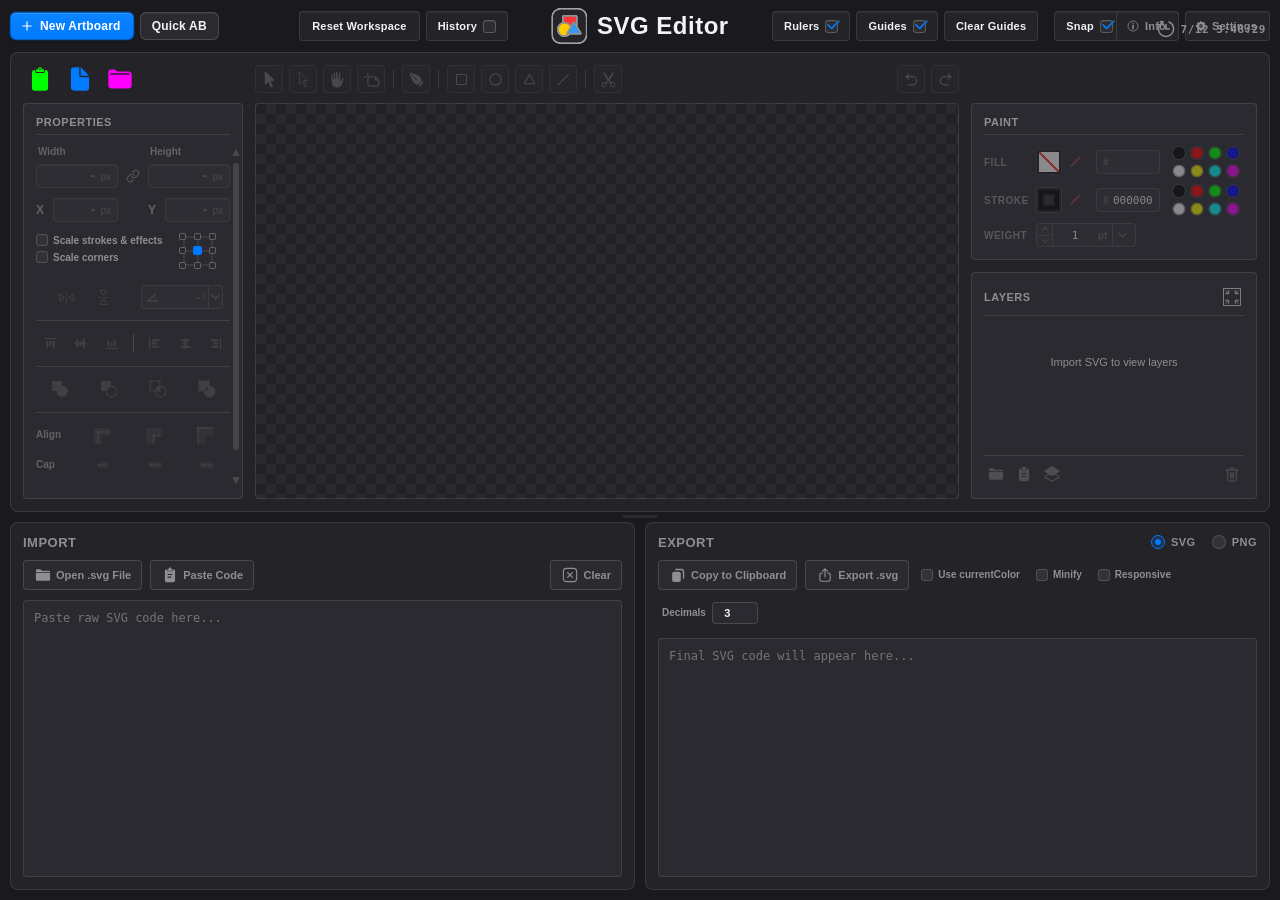
==== commit 3a0c5b91: "Add files via upload" ====
--- a/index.html
+++ b/index.html
@@ -27,6 +27,13 @@
 <iframe id="cpIframe" src="pages/colorPicker/index.html" style="position: fixed; inset: 0; width: 100%; height: 100%; border: none; z-index: 9999; background: transparent; pointer-events: none;"></iframe>
 
   <div class="app-header">
+    <div class="new-artboard-actions">
+      <button id="btnNewArtboard" class="new-artboard-btn" type="button" onclick="openNewArtboard()" title="Create a new blank artboard">
+        <svg class="icon-svg"><use href="#icon-plus" xlink:href="#icon-plus"></use></svg>
+        <span>New Artboard</span>
+      </button>
+      <button id="btnQuickArtboard" class="quick-artboard-btn" type="button" onclick="createQuickArtboard()" title="Immediately start a new 1024 × 1024 project">Quick AB</button>
+    </div>
     <div class="header-left-controls">
       <button class="ws-reset-btn" onclick="resetWorkspace()" title="Reset panel layout">Reset Workspace</button>
       <button id="btnToggleHistory" class="header-guide-btn" type="button" aria-pressed="false" title="Show the History panel"><span class="header-guide-label">History</span><span class="header-guide-check" aria-hidden="true"></span></button>
@@ -195,13 +202,17 @@
 
   <div class="layout-wrapper">
     <div class="panel">
-      <div class="panel-header-row">
-        <div class="new-artboard-actions">
-          <button id="btnNewArtboard" class="new-artboard-btn" type="button" onclick="openNewArtboard()" title="Create a new blank artboard">
-            <svg class="icon-svg"><use href="#icon-plus" xlink:href="#icon-plus"></use></svg>
-            <span>New Artboard</span>
-          </button>
-          <button id="btnQuickArtboard" class="quick-artboard-btn" type="button" onclick="createQuickArtboard()" title="Immediately start a new 1024 × 1024 project">Quick AB</button>
+      <div class="panel-header-row canvas-header-row">
+        <div class="quick-svg-presets" aria-label="Quick SVG presets">
+          <button class="quick-svg-preset" type="button" title="Load clipboard SVG preset" aria-label="Load clipboard SVG preset">
+            <img src="images/clipboard.svg" alt="" aria-hidden="true" draggable="false">
+          </button>
+          <button class="quick-svg-preset" type="button" title="Load file SVG preset" aria-label="Load file SVG preset">
+            <img src="images/file.svg" alt="" aria-hidden="true" draggable="false">
+          </button>
+          <button class="quick-svg-preset" type="button" title="Load folder SVG preset" aria-label="Load folder SVG preset">
+            <img src="images/folder.svg" alt="" aria-hidden="true" draggable="false">
+          </button>
         </div>
         <div class="canvas-toolbar">
           <button id="btnSelectionTool" class="canvas-tool-btn" onclick="toggleSelectionTool(this)" title="Selection (V)" aria-label="Selection Tool" disabled>
@@ -420,22 +431,22 @@
         
         <div class="right-dock">
 
-        <div class="side-panel panel-appearance" id="appearancePanel">
+        <div class="side-panel panel-paint" id="paintPanel">
           <div class="panel-header-flex">
-            <h4 class="panel-title" style="border:none; margin:0; padding:0;">Appearance</h4>
-          </div>
-          <div class="ap-rows" id="appearanceRows">
+            <h4 class="panel-title" style="border:none; margin:0; padding:0;">Paint</h4>
+          </div>
+          <div class="ap-rows" id="paintRows">
             <div class="ap-row" id="apFillRow">
               <span class="ap-label">Fill</span>
               <div class="picker-wrap" id="apFillSwatch" title="Fill color"></div>
-              <button class="ap-none-btn" id="apFillNone" type="button" title="None" aria-label="Set fill to none" aria-pressed="false"></button>
+              <button class="ap-none-btn" id="apFillNone" type="button" title="None" aria-label="Set fill to none" aria-pressed="false"><svg class="icon-svg" aria-hidden="true"><use href="#icon-no-color"></use></svg></button>
               <div class="cp-input-group hex-target ap-hex" id="apFillHexGroup"><span class="cp-unit">#</span><input class="cp-hex-input" id="apFillHex" type="text" maxlength="6" spellcheck="false" autocomplete="off" aria-label="Fill hex color"></div>
               <div class="preset-group ap-presets" id="apFillPresets"></div>
             </div>
             <div class="ap-row" id="apStrokeRow">
               <span class="ap-label">Stroke</span>
               <div class="picker-wrap picker-wrap-stroke" id="apStrokeSwatch" title="Stroke color"></div>
-              <button class="ap-none-btn" id="apStrokeNone" type="button" title="None" aria-label="Set stroke to none" aria-pressed="false"></button>
+              <button class="ap-none-btn" id="apStrokeNone" type="button" title="None" aria-label="Set stroke to none" aria-pressed="false"><svg class="icon-svg" aria-hidden="true"><use href="#icon-no-color"></use></svg></button>
               <div class="cp-input-group hex-target ap-hex" id="apStrokeHexGroup"><span class="cp-unit">#</span><input class="cp-hex-input" id="apStrokeHex" type="text" maxlength="6" spellcheck="false" autocomplete="off" aria-label="Stroke hex color"></div>
               <div class="preset-group ap-presets" id="apStrokePresets"></div>
             </div>
@@ -446,10 +457,11 @@
           </div>
         </div>
 
-        <div class="side-panel panel-layers">
+        <div class="side-panel panel-layers" id="layersPanel">
 
           <div class="panel-header-flex">
             <h4 class="panel-title" style="border:none; margin:0; padding:0;">Layers</h4>
+            <button class="layers-size-toggle" id="layersSizeToggle" type="button" aria-label="Switch to small layers"><svg class="icon-svg" aria-hidden="true"><use href="#icon-small"></use></svg></button>
           </div>
 
           <div class="layers-wrap" id="layersWrap">
--- a/css/style.css
+++ b/css/style.css
@@ -4,7 +4,7 @@
   --text-secondary:#8e8e93; --text-tertiary:#636366; --accent:#007aff; --accent-hover:#0a84ff; 
   --accent-dim:rgba(0,122,255,0.15); --success:#34c759; --radius:8px; 
   --font:-apple-system, BlinkMacSystemFont, "Segoe UI", Roboto, sans-serif; --properties-panel-w:220px;
-  --right-dock-w:286px; /* appearance-row content width: 44+26+26+64+66 cols + 4*8 gaps + panel padding/border */
+  --right-dock-w:286px; /* paint-row content width: 44+26+26+64+66 cols + 4*8 gaps + panel padding/border */
   --ruler-size:20px; --ruler-bg:#242428; --ruler-tick:rgba(242,242,247,0.48); --ruler-text:rgba(242,242,247,0.68);
   --guide-color:#00dcff; --guide-selected:#3167ff;
   --snap-guide:#ff2fd2;
@@ -31,7 +31,8 @@
 .app-header { position:relative; width:100%; max-width:1400px; min-height:32px; display:block; flex-shrink:0; }
 .app-header h2 { position:absolute; left:50%; top:50%; transform:translate(-50%, -50%); display:flex; align-items:center; gap:0.4em; }
 .app-header .app-logo { position:static; transform:none; height:1.5em; margin-right:0; }
-.header-left-controls { position:absolute; left:0; top:50%; transform:translateY(-50%); display:flex; align-items:center; gap:6px; }
+.app-header .new-artboard-actions { position:absolute; left:0; top:50%; transform:translateY(-50%); }
+.header-left-controls { position:absolute; right:calc(50% + 132px); top:50%; transform:translateY(-50%); display:flex; align-items:center; justify-content:flex-end; gap:6px; }
 .ws-reset-btn { height:30px; display:inline-flex; align-items:center; justify-content:center; box-sizing:border-box; background:var(--bg-secondary); color:var(--text); border:1px solid var(--border); border-radius:4px; padding:0 12px; font-family:var(--font); font-size:11px; font-weight:600; letter-spacing:0.2px; cursor:pointer; transition:0.15s; touch-action:manipulation; box-shadow:inset 0 1px 0 rgba(255,255,255,0.04); }
 .ws-reset-btn:hover { background:var(--bg-secondary); color:var(--text); border-color:var(--border); }
 .header-action-controls { position:absolute; right:0; top:50%; transform:translateY(-50%); display:flex; align-items:center; gap:6px; }
@@ -125,11 +126,17 @@
 .io-grid { display:grid; grid-template-columns:1fr 1fr; gap:10px; width:100%; flex:0.85; min-height:0; }
 .panel { background:var(--bg-secondary); border:1px solid var(--border); border-radius:var(--radius); padding:12px; display:flex; flex-direction:column; gap:10px; flex:1; min-height:0; }
 .panel-header-row { position:relative; display:flex; justify-content:space-between; align-items:center; flex-shrink:0; }
+.canvas-header-row { min-height:28px; }
 .panel-header { font-size:13px; font-weight:700; color:var(--text-secondary); text-transform:uppercase; letter-spacing:0.5px; margin:0; flex-shrink:0; }
 
 /* Canvas tool bar -- floats above the canvas, left edge aligned to the canvas left edge
    (properties panel width + 12px preview-container gap). Absolutely positioned so it adds
    no height to the header row and never disturbs the header layout. */
+.quick-svg-presets { position:absolute; left:0; top:50%; transform:translateY(-50%); width:var(--properties-panel-w); height:28px; display:flex; align-items:center; gap:6px; overflow:hidden; }
+.quick-svg-preset { width:34px; height:28px; display:flex; align-items:center; justify-content:center; padding:0; box-sizing:border-box; background:transparent; border:none; border-radius:4px; cursor:pointer; transition:opacity 0.15s ease, transform 0.15s ease; touch-action:manipulation; }
+.quick-svg-preset:hover { opacity:0.86; transform:translateY(-1px); }
+.quick-svg-preset:focus-visible { outline:2px solid var(--accent); outline-offset:1px; }
+.quick-svg-preset img { display:block; width:28px; height:28px; object-fit:contain; pointer-events:none; }
 .canvas-toolbar { position:absolute; left:calc(var(--properties-panel-w) + 12px); top:50%; transform:translateY(-50%); display:flex; align-items:center; gap:6px; }
 .canvas-toolbar-divider { width:1px; height:18px; margin:0 2px; background:var(--border); flex:0 0 auto; }
 .canvas-tool-btn { display:flex; align-items:center; justify-content:center; width:28px; height:28px; padding:0; box-sizing:border-box; background:var(--surface); border:1px solid var(--border-strong); border-radius:4px; color:var(--text-secondary); cursor:pointer; transition:0.15s; touch-action:manipulation; }
@@ -222,6 +229,12 @@
 .preview-box.hand-active .canvas-statusbar, .preview-box.hand-active .canvas-statusbar * { cursor:default; }
 .preview-box.hand-active .canvas-statusbar button, .preview-box.hand-active .canvas-statusbar button * { cursor:pointer; }
 
+/* Space held: temporary hand-pan armed from any tool (js/hand-tool.js). !important outranks the
+   injected custom-cursor rules of whichever tool is active; the status bar keeps its cursors. */
+.preview-box.space-pan, .preview-box.space-pan * { cursor:grab !important; }
+.preview-box.space-pan .canvas-statusbar, .preview-box.space-pan .canvas-statusbar * { cursor:default !important; }
+.preview-box.space-pan .canvas-statusbar button, .preview-box.space-pan .canvas-statusbar button * { cursor:pointer !important; }
+
 /* Shape tools active (Rectangle / Ellipse / Line): click-drag draws a new shape. */
 .preview-box.shape-active, .preview-box.shape-active * { cursor:crosshair; }
 
@@ -233,10 +246,10 @@
 
 /* Selection bounding-box handles: interactive (the overlay itself is pointer-events:none) + Illustrator resize cursors. */
 .sel-handle { pointer-events:all; }
-.preview-box.sel-active .sel-handle-nwse { cursor:nwse-resize; }
-.preview-box.sel-active .sel-handle-nesw { cursor:nesw-resize; }
-.preview-box.sel-active .sel-handle-ns { cursor:ns-resize; }
-.preview-box.sel-active .sel-handle-ew { cursor:ew-resize; }
+.preview-box.sel-active .sel-handle-nwse, .preview-box.shape-active .sel-handle-nwse { cursor:nwse-resize; }
+.preview-box.sel-active .sel-handle-nesw, .preview-box.shape-active .sel-handle-nesw { cursor:nesw-resize; }
+.preview-box.sel-active .sel-handle-ns, .preview-box.shape-active .sel-handle-ns { cursor:ns-resize; }
+.preview-box.sel-active .sel-handle-ew, .preview-box.shape-active .sel-handle-ew { cursor:ew-resize; }
 
 /* While actively dragging a handle, the pointer is captured -- lock the matching resize cursor everywhere. */
 body.sel-cur-nwse, body.sel-cur-nwse * { cursor:nwse-resize !important; }
@@ -275,38 +288,39 @@
 .side-panel { background:var(--surface); border:1px solid var(--border); border-radius:4px; padding:12px; display:flex; flex-direction:column; gap:8px; box-sizing:border-box; min-height:0; }
 .panel-properties { width:var(--properties-panel-w); flex-shrink:0; }
 
-/* Right dock: the Appearance panel stacked above the Layers panel in one fixed-width
+/* Right dock: the Paint Panel stacked above the Layers panel in one fixed-width
    column right of the canvas. The dock owns the width the layers panel used to have;
-   Appearance hugs its content and Layers flexes to fill the rest. */
+   Paint hugs its content and Layers flexes to fill the rest. */
 .right-dock { display:flex; flex-direction:column; gap:12px; flex:0 0 var(--right-dock-w); width:var(--right-dock-w); max-width:55vw; min-width:0; min-height:0; }
-.panel-appearance { flex:0 0 auto; }
-.panel-layers { flex:1; min-height:0; }
-
-/* Appearance rows share one column grid (label | swatch | none | hex | presets) so the
+.panel-paint { flex:0 0 auto; }
+.panel-layers { position:relative; flex:1; min-height:0; }
+.layers-size-toggle { appearance:none; display:flex; align-items:center; justify-content:center; width:24px; height:24px; padding:0; border:none; border-radius:6px; background:transparent; color:var(--text-secondary); cursor:pointer; transition:color 0.15s ease; touch-action:manipulation; -webkit-tap-highlight-color:transparent; }
+.layers-size-toggle:hover { background:transparent; color:var(--text); }
+.layers-size-toggle:focus-visible { color:var(--text); background:transparent; outline:none; box-shadow:0 0 0 2px rgba(255,255,255,0.16); }
+.layers-size-toggle .icon-svg { width:18px; height:18px; }
+
+/* Paint rows share one column grid (label | swatch | none | hex | presets) so the
    Fill and Stroke controls align as a single instrument strip; the Weight row hangs its
    field from the swatch column, per the layout sketch. */
 .ap-rows { display:flex; flex-direction:column; gap:8px; padding-top:2px; }
-.ap-row { display:grid; grid-template-columns:44px 26px 26px auto auto; align-items:center; column-gap:8px; }
+.ap-row { display:grid; grid-template-columns:44px 26px 18px auto auto; align-items:center; column-gap:8px; }
 .ap-label { font-size:10px; font-weight:600; color:var(--text-secondary); text-transform:uppercase; letter-spacing:0.5px; -webkit-user-select:none; user-select:none; }
 .ap-hex { justify-self:start; width:64px; }
 .ap-weight-row .ap-weight-mount { grid-column:2 / 6; display:flex; align-items:center; }
-/* Illustrator's None affordance: a white swatch crossed by the red diagonal. Pressed
-   (.active) means the paint IS none; hover previews the same accent as the swatch. */
-.ap-none-btn { position:relative; width:26px; height:26px; box-sizing:border-box; padding:0; background:var(--bg); border:1px solid var(--border-strong); border-radius:2px; cursor:pointer; transition:border-color 0.15s ease, transform 0.1s ease; touch-action:manipulation; -webkit-tap-highlight-color:transparent; }
-.ap-none-btn::before { content:''; position:absolute; inset:3px; background:#fff; }
-.ap-none-btn::after { content:''; position:absolute; inset:3px; background:linear-gradient(to top right, transparent calc(50% - 1px), #ff3b30 calc(50% - 1px), #ff3b30 calc(50% + 1px), transparent calc(50% + 1px)); }
-/* Behaves like a color preset swatch: a subtle scale/border on hover, no accent box; the
-   none-state is already shown by the swatch's red slash, so the button needs no pressed ring. */
-.ap-none-btn:hover { border-color:var(--text-secondary); transform:scale(1.08); }
+/* Compact linked no-color icon, visually grouped with the color launch swatch. */
+.ap-none-btn { width:18px; height:26px; box-sizing:border-box; margin-left:-4px; padding:0; display:flex; align-items:center; justify-content:center; background:transparent; border:none; cursor:pointer; opacity:0.65; transition:opacity 0.15s ease; touch-action:manipulation; -webkit-tap-highlight-color:transparent; }
+.ap-none-btn .icon-svg { width:12px; height:12px; display:block; }
+.ap-none-btn:hover { opacity:1; }
 .ap-none-btn:focus, .ap-none-btn:focus-visible { outline:none; }
-/* Swatch paint states the Appearance panel adds to .picker-wrap: none (white + red slash)
+/* Swatch paint states the Paint Panel adds to .picker-wrap: none (white + red slash)
    and mixed (multi-selection values differ -> '?'). */
 .picker-wrap.lp-none::before { content:''; position:absolute; inset:2px; background:#fff; }
+.picker-wrap-stroke.lp-none::before { background:transparent; border:4px solid #fff; box-sizing:border-box; }
 .picker-wrap.lp-none::after { content:''; position:absolute; inset:2px; background:linear-gradient(to top right, transparent calc(50% - 1px), #ff3b30 calc(50% - 1px), #ff3b30 calc(50% + 1px), transparent calc(50% + 1px)); }
 .picker-wrap.lp-mixed::before { content:'?'; font:700 13px var(--font); color:var(--text-secondary); }
 /* No document loaded (is-disabled), or a selection with nothing paintable in it --
-   raster layers only (is-inert): the appearance body greys out. */
-.panel-appearance.is-disabled .ap-rows, .ap-rows.is-inert { opacity:0.45; pointer-events:none; }
+   raster layers only (is-inert): the Paint Panel body greys out. */
+.panel-paint.is-disabled .ap-rows, .ap-rows.is-inert { opacity:0.45; pointer-events:none; }
 
 .panel-header-flex { display:flex; justify-content:space-between; align-items:center; gap:8px; border-bottom:1px solid var(--border); padding-bottom:6px; margin-bottom:2px; flex-shrink:0; }
 .panel-title { margin:0; font-size:11px; color:var(--text-secondary); text-transform:uppercase; letter-spacing:0.5px; font-weight:700; }
@@ -439,8 +453,10 @@
 .props-scroll::-webkit-scrollbar { display:none; width:0; height:0; }
 
 .layers-wrap { position:relative; flex:1; min-height:0; display:flex; }
-.layers-list { flex:1; overflow-y:auto; overflow-x:clip; -webkit-overflow-scrolling:touch; touch-action:pan-y !important; overscroll-behavior-y:contain; scroll-behavior:auto; will-change:scroll-position; display:flex; flex-direction:column; gap:8px; margin:0 -12px; padding:0 12px; min-height:0; -ms-overflow-style:none; scrollbar-width:none; }
+.layers-list { flex:1; overflow-y:auto; overflow-x:clip; -webkit-overflow-scrolling:touch; touch-action:pan-y !important; overscroll-behavior-y:contain; scroll-behavior:auto; will-change:scroll-position; display:flex; flex-direction:column; gap:5px; margin:0 -12px; padding:0 12px; min-height:0; -ms-overflow-style:none; scrollbar-width:none; }
 .layers-list::-webkit-scrollbar { display:none; width:0; height:0; }
+.layers-marquee { position:absolute; z-index:9; pointer-events:none; box-sizing:border-box; border:1px solid rgba(64,156,255,0.95); background:rgba(0,122,255,0.14); box-shadow:0 0 0 1px rgba(0,0,0,0.2), inset 0 0 0 1px rgba(255,255,255,0.08); }
+body.is-marquee-selecting-layers, body.is-marquee-selecting-layers * { cursor:crosshair !important; user-select:none !important; -webkit-user-select:none !important; }
 
 .custom-scroll-track { position:absolute; top:2px; bottom:2px; right:-12px; width:12px; pointer-events:none; z-index:10; display:flex; justify-content:center; }
 .custom-scroll-track::before, .custom-scroll-track::after { content:""; position:absolute; left:50%; width:8px; height:7px; background:var(--text-tertiary); border-radius:2px; opacity:0; clip-path:polygon(50% 0, 100% 100%, 0 100%); transition:opacity 0.18s cubic-bezier(0.4, 0.0, 0.2, 1), background-color 0.18s cubic-bezier(0.4, 0.0, 0.2, 1); pointer-events:none; }
@@ -455,6 +471,7 @@
 .custom-scroll-thumb:active { opacity:1 !important; }
 
 .layer-item { position:relative; display:flex; flex-direction:column; gap:0; padding:0; background:var(--bg-secondary); border:1px solid var(--border); border-radius:6px; font-size:12px; flex-shrink:0; width:100%; box-sizing:border-box; box-shadow:0 1px 3px rgba(0,0,0,0.1); overflow:hidden; transition:border-color 0.16s ease, box-shadow 0.16s ease, background 0.16s ease; }
+.layer-item:not(.is-selected):hover { border-color:var(--border-strong); box-shadow:0 1px 3px rgba(0,0,0,0.14), inset 0 1px 0 rgba(255,255,255,0.035); }
 
 /* --- Layer selection: restrained accent (Figma / Sketch) --- */
 /* Accent border + a unified blue tint: a very faint wash across the whole card
@@ -484,7 +501,7 @@
 .layer-delete-btn[hidden] { display:none; }
 .layer-delete-btn .icon-svg { width:18px; height:18px; }
 
-/* Delete: collapse the card to nothing; the -8px margin absorbs the .layers-list gap:8px so
+/* Delete: collapse the card to nothing; the negative margin absorbs the .layers-list gap so
    the cards below slide up by exactly one slot. Insert (duplicate) runs the same in reverse,
    growing a fresh card from nothing so the cards below slide down. Same curve as the twirl collapse. */
 .layer-item.is-deleting, .layer-item.is-inserting { transition:height 0.3s cubic-bezier(0.2, 0.8, 0.2, 1), opacity 0.22s ease, margin 0.3s cubic-bezier(0.2, 0.8, 0.2, 1); pointer-events:none; overflow:hidden; will-change:height, opacity; }
@@ -494,9 +511,9 @@
 }
 
 /* One compact row per layer: thumbnail | name | eye. The 44px right padding clears the
-   absolutely-pinned eye; the whole row is the drag/select surface (grab cursor). */
-.layer-title-row { display:flex; align-items:center; gap:8px; position:relative; background:var(--bg); border-radius:6px; padding:6px 72px 6px 8px; width:100%; min-height:48px; box-sizing:border-box; cursor:grab; transition:background 0.16s ease; }
-.layer-item:not(.is-selected) .layer-title-row:hover { background:var(--bg-hover); }
+   absolutely-pinned eye; the whole row is the drag/select surface. */
+.layer-title-row { display:flex; align-items:center; gap:8px; position:relative; background:var(--bg); border-radius:6px; padding:6px 72px 6px 7px; width:100%; min-height:48px; box-sizing:border-box; cursor:default; transition:background 0.16s ease; }
+.layer-item:not(.is-selected):hover .layer-title-row { background:linear-gradient(rgba(255,255,255,0.035), rgba(255,255,255,0.035)), var(--bg); }
 .layer-title-input { cursor:text; }
 
 /* --- Layer drag-to-reorder (z-order) --- */
@@ -520,13 +537,15 @@
 .layer-thumb-img, .layer-thumb-svg { display:block; width:100%; height:100%; object-fit:contain; }
 .layer-eye { position:absolute; right:10px; top:50%; transform:translateY(-50%); }
 .layer-eye:hover, .layer-eye:active { background:none; }
-.layer-eye .icon-svg { transition:color 0.12s ease; }
-.layer-eye:hover .icon-svg { color:var(--text); }
+.layer-eye .icon-svg { transition:color 0.12s ease, opacity 0.12s ease, filter 0.12s ease; }
+.layer-eye:hover .icon-svg { color:var(--text); filter:drop-shadow(0 0 4px rgba(242,242,247,0.65)); }
+.layer-eye.hidden-state .icon-svg { opacity:0.38; }
+.layer-eye.hidden-state:hover .icon-svg { opacity:0.62; }
 .layer-item.is-layer-hidden .layer-thumb { opacity:0.42; filter:grayscale(100%); }
 .layer-item.is-layer-hidden .layer-title { color:var(--text-secondary); }
 
 /* Lock sits just left of the eye; both hide/unhide and lock/unlock stay live regardless of
-   each other. A locked card can't be selected or dragged, so its row drops the grab cursor. */
+   each other. Locked cards remain selectable and reorderable in the panel. */
 .layer-lock { position:absolute; right:40px; top:50%; transform:translateY(-50%); }
 .layer-lock:hover, .layer-lock:active { background:none; }
 .layer-lock .icon-svg { transition:color 0.12s ease; }
@@ -534,8 +553,18 @@
 .layer-item.is-locked .layer-title-row { cursor:default; }
 
 .layer-toggle { cursor:pointer; display:flex; align-items:center; justify-content:center; color:var(--text-secondary); padding:4px; width:26px; height:26px; box-sizing:border-box; transition:0.1s; border-radius:4px; touch-action:manipulation; flex-shrink:0; }
-.layer-toggle:hover { color:var(--text); background:var(--bg-hover); }
-.layer-toggle.hidden-state { opacity:1; }
+.layer-toggle:hover { color:var(--text); background:transparent; }
+
+/* Compact density keeps the existing layer card design, but brings its controls onto one
+   tighter rhythm. Large mode is the untouched default above. */
+.panel-layers.is-small .layer-title-row { gap:5px; min-height:30px; padding:3px 62px 3px 4px; }
+.panel-layers.is-small .layer-thumb { width:22px; height:22px; flex-basis:22px; border-radius:3px; }
+.panel-layers.is-small .layer-title { font-size:10px; }
+.panel-layers.is-small .layer-title-input { font-size:10px; padding:1px 4px; }
+.panel-layers.is-small .layer-toggle { width:22px; height:22px; padding:3px; }
+.panel-layers.is-small .layer-toggle .icon-svg { width:14px; height:14px; }
+.panel-layers.is-small .layer-eye { right:7px; }
+.panel-layers.is-small .layer-lock { right:32px; }
 
 /* Illustrator-style fill/stroke launch swatch: sharp swatch in a 2px #1a1a1e mat with a slightly-rounded --border-strong outer frame */
 .picker-wrap { position:relative; width:26px; height:26px; flex:0 0 auto; box-sizing:border-box; display:flex; align-items:center; justify-content:center; background:var(--bg); border:1px solid var(--border-strong); border-radius:2px; cursor:pointer; touch-action:manipulation; transition:border-color 0.15s ease; }
@@ -820,12 +849,16 @@
   }
   /* The properties panel stacks full-width here, so the canvas no longer starts at 192px;
      let the tool bar flow inline within the header row instead. */
+  .quick-svg-presets { position:static; transform:none; width:auto; flex:0 0 auto; }
   .canvas-toolbar { position:static; transform:none; left:auto; }
   .pen-mode-bar { position:static; transform:none; left:auto; }
   .history-bar { position:static; transform:none; right:auto; }
-  .app-header { min-height:64px; }
+  .app-header { min-height:96px; }
   .app-header h2 { top:0; transform:translateX(-50%); }
-  .header-guide-controls { left:50%; top:48px; transform:translate(-50%, -50%); width:auto; justify-content:center; }
+  .app-header .new-artboard-actions { top:32px; }
+  .header-left-controls { left:auto; right:0; top:32px; transform:translateY(-50%); }
+  .header-action-controls { top:0; transform:none; }
+  .header-guide-controls { left:50%; top:80px; transform:translate(-50%, -50%); width:auto; justify-content:center; }
   .panel-properties {
     width: 100%;
     flex-direction: row;
@@ -864,9 +897,18 @@
   }
 }
 
+@media (max-width: 1120px) and (min-width: 1025px) {
+  .app-header { min-height:96px; }
+  .app-header h2 { top:0; transform:translateX(-50%); }
+  .app-header .new-artboard-actions { top:32px; }
+  .header-left-controls { left:auto; right:0; top:32px; transform:translateY(-50%); }
+  .header-action-controls { top:0; transform:none; }
+  .header-guide-controls { left:50%; top:80px; transform:translate(-50%, -50%); width:auto; justify-content:center; }
+}
+
 /* ---- New Artboard button + dialog ---------------------------------------- */
-/* Standout accent-gradient button that replaces the canvas panel's "SVG Preview"
-   label, plus a create-artboard dialog whose header/footer mirror the color-picker
+/* Standout accent-gradient app-header button, plus a create-artboard dialog
+   whose header/footer mirror the color-picker
    modal (var(--bg-secondary) bars + bordered edges). The signature element is the
    live proportional preview rect (.na-preview). */
 
